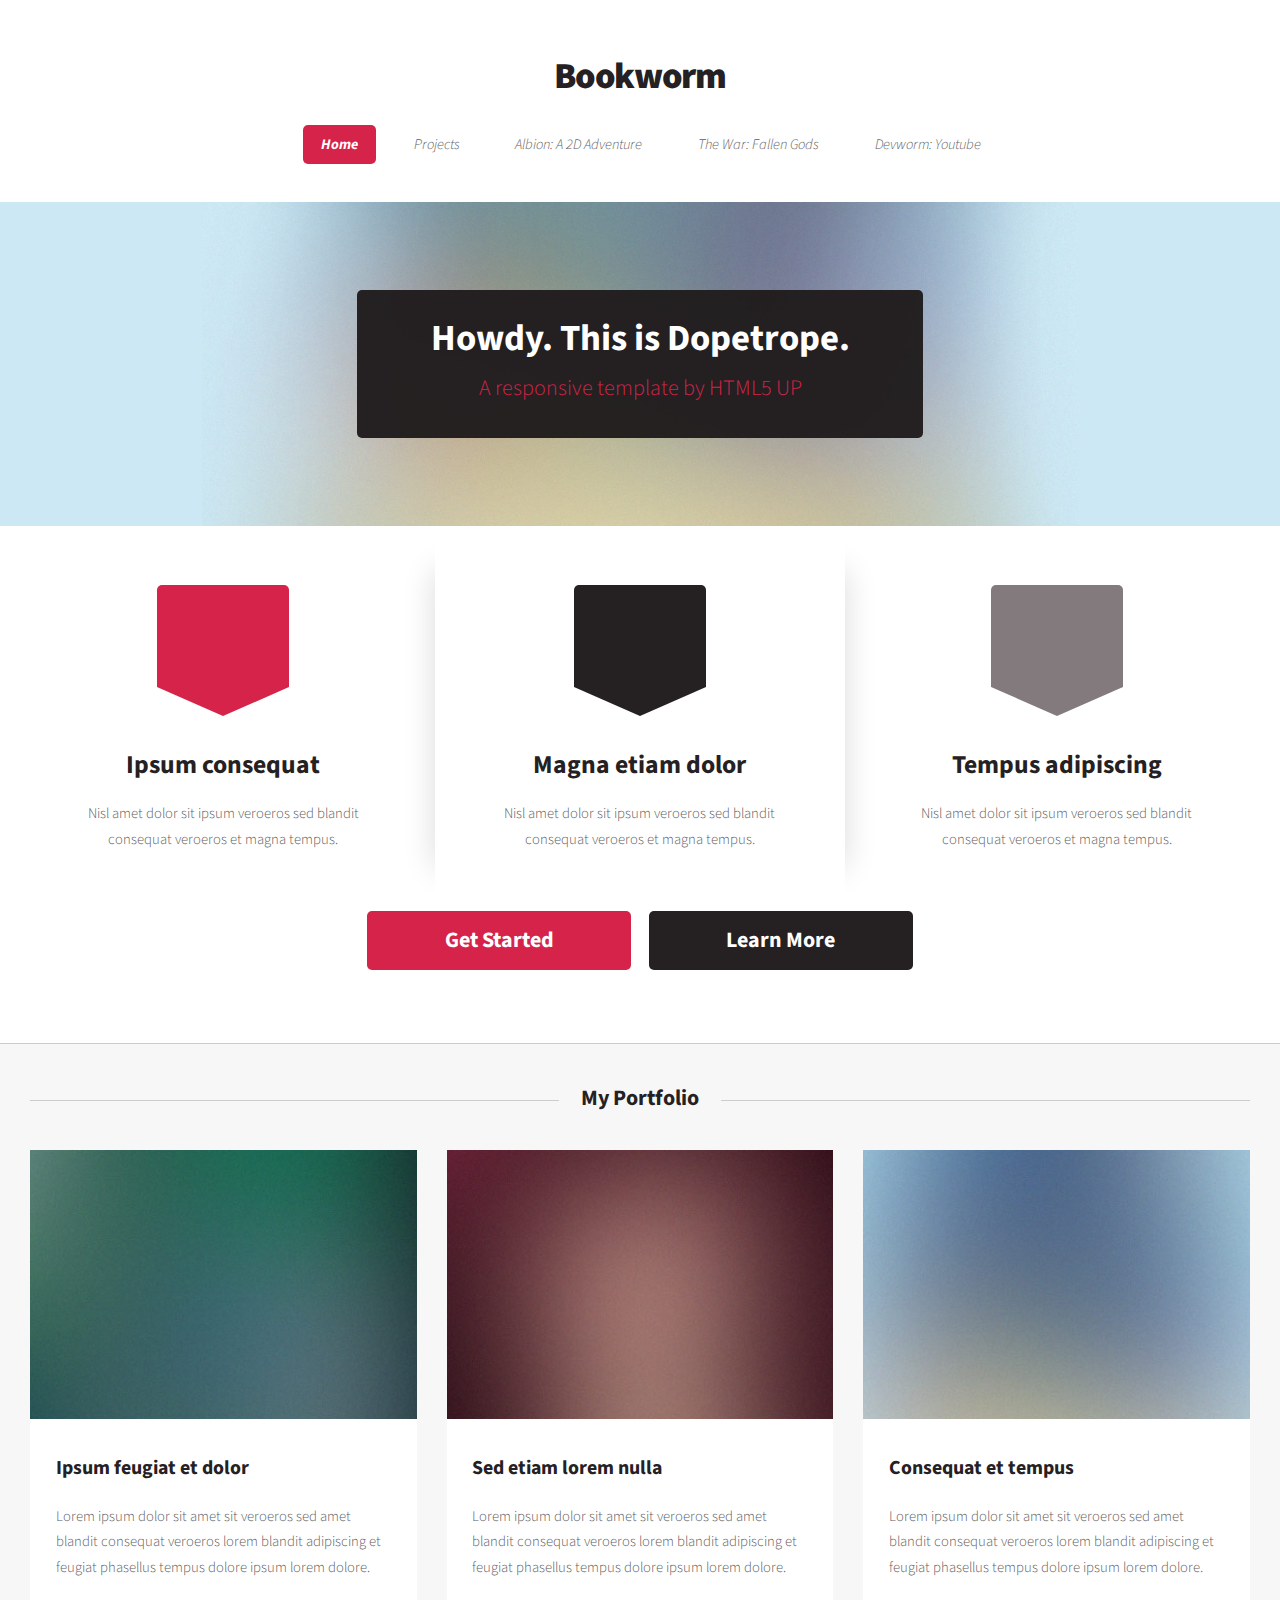
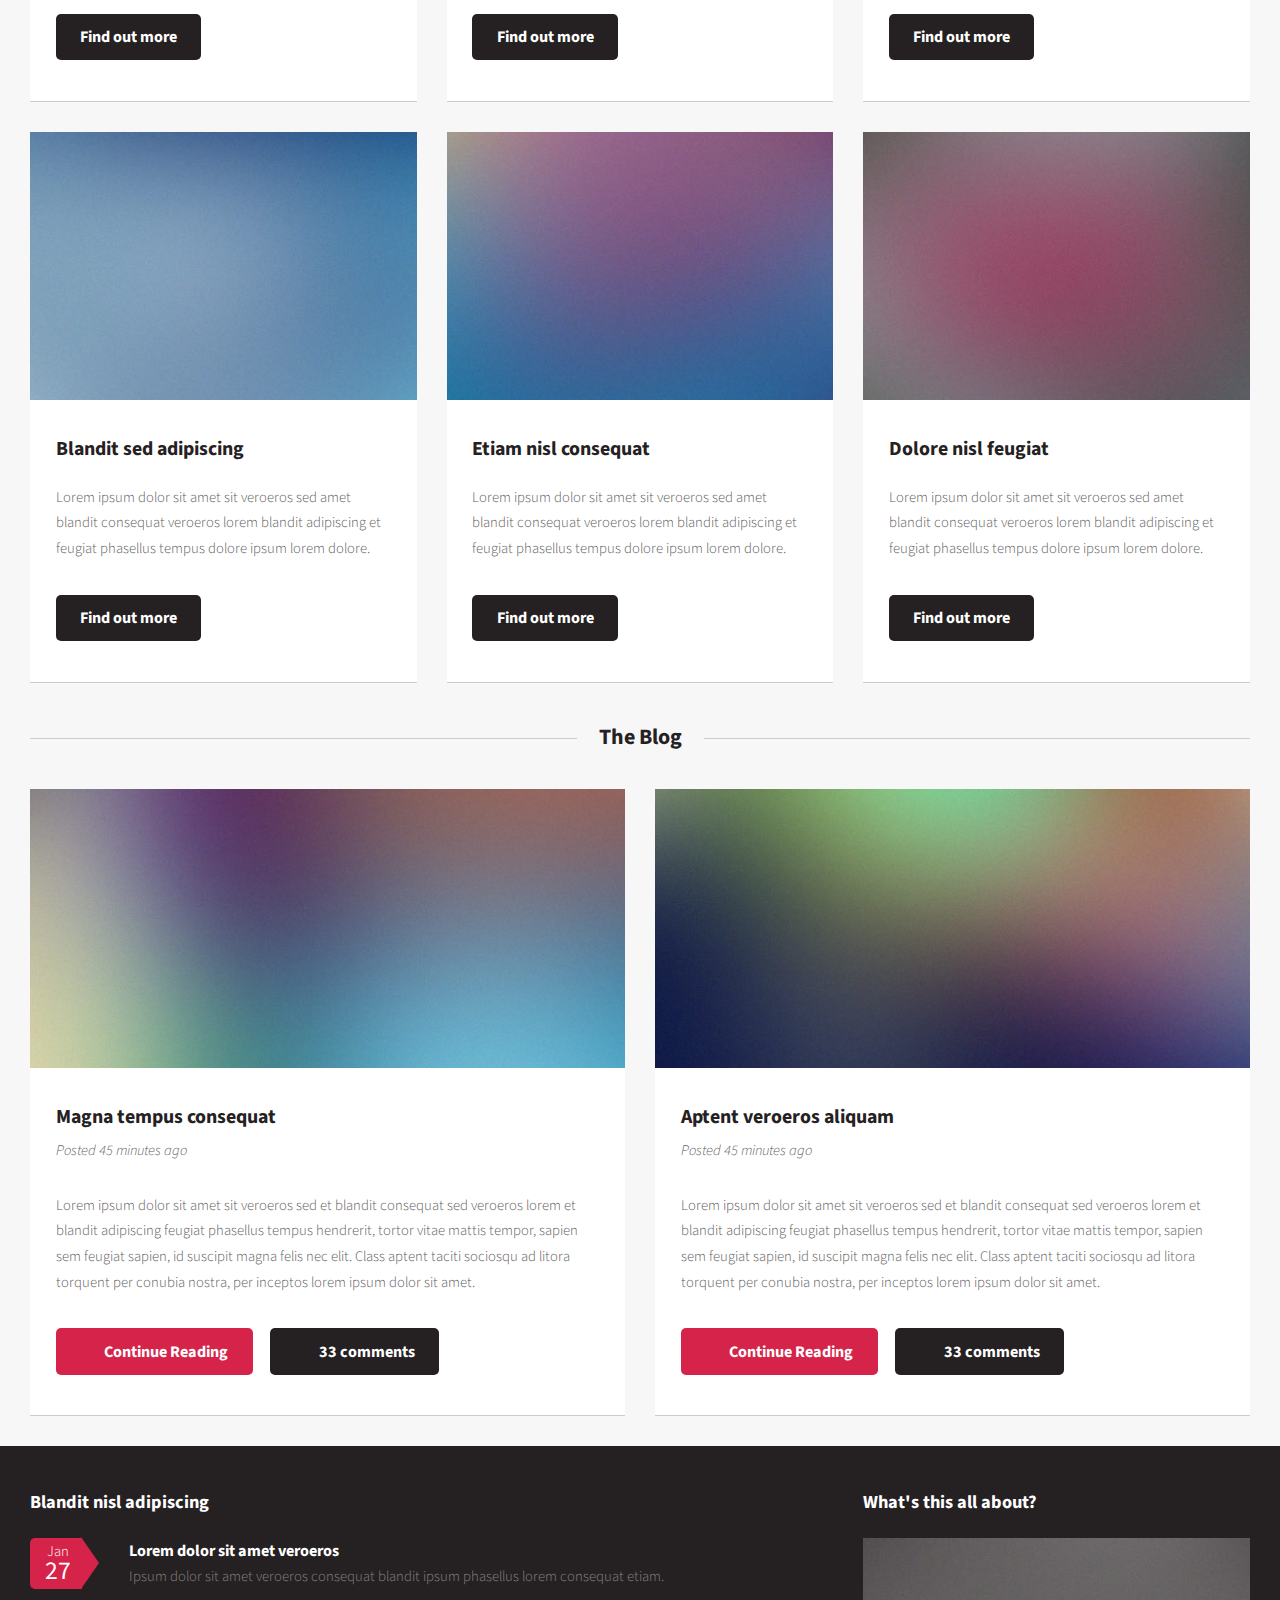
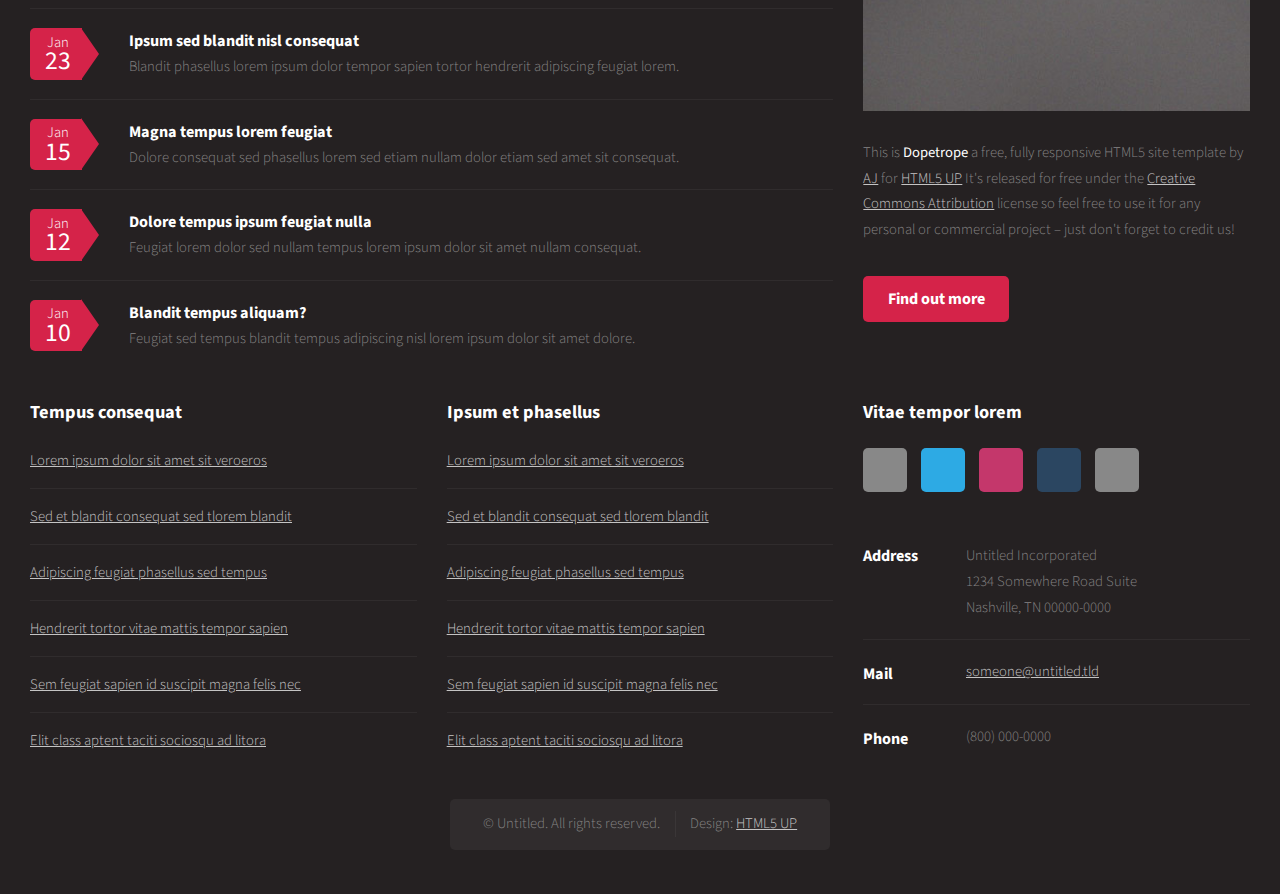
==== index.html @ af32f967 "Update index.html" ====
<!DOCTYPE HTML>
<!--
	Dopetrope by HTML5 UP
	html5up.net | @ajlkn
	Free for personal and commercial use under the CCA 3.0 license (html5up.net/license)
-->
<html>
	<head>
		<title>Devworm</title>
		<meta charset="utf-8" />
		<meta name="viewport" content="width=device-width, initial-scale=1, user-scalable=no" />
		<link rel="stylesheet" href="assets/css/main.css" />
		<link rel="icon" type="image/x-icon" href="/images/devworm_pfp.ico">
		<meta property="og:title" content="Devworm - Avid Reader and Freelance Developer"/>
		<meta property="og:type" content="website"/>
		<meta property="og:url" content="https://www.devworm.tk"/>
		<meta property="og:image" content="http://www.simpleimageresizer.com/_uploads/photos/fcfe0fd4/devworm_bg_2_1000x627.jpg" height="627" width="1000"/>
	</head>
	<body class="homepage is-preload">
		<div id="page-wrapper">

			<!-- Header -->
				<section id="header">

					<!-- Logo -->
						<h1><a href="index.html">Bookworm</a></h1>

					<!-- Nav -->
						<nav id="nav">
							<ul>
								<li class="current"><a href="index.html">Home</a></li>
								<li>
									<a href="#">Projects</a>
									<ul>
										<li><a href="#">Lorem ipsum dolor</a></li>
										<li><a href="#">Magna phasellus</a></li>
										<li><a href="#">Etiam dolore nisl</a></li>
										<li>
											<a href="#">Phasellus consequat</a>
											<ul>
												<li><a href="#">Save the Birds (StB)</a></li>
												<li><a href="#">Moderation</a></li>
												<li><a href="#">Discord Bots</a></li>
												<li><a href="#">Blog</a></li>
											</ul>
										</li>
										<li><a href="#">Veroeros feugiat</a></li>
									</ul>
								</li>
								<li><a href="left-sidebar.html">Albion: A 2D Adventure</a></li>
								<li><a href="right-sidebar.html">The War: Fallen Gods</a></li>
								<li><a href="no-sidebar.html">Devworm: Youtube</a></li>
							</ul>
						</nav>

					<!-- Banner -->
						<section id="banner">
							<header>
								<h2>Howdy. This is Dopetrope.</h2>
								<p>A responsive template by HTML5 UP</p>
							</header>
						</section>

					<!-- Intro -->
						<section id="intro" class="container">
							<div class="row">
								<div class="col-4 col-12-medium">
									<section class="first">
										<i class="icon solid featured fa-cog"></i>
										<header>
											<h2>Ipsum consequat</h2>
										</header>
										<p>Nisl amet dolor sit ipsum veroeros sed blandit consequat veroeros et magna tempus.</p>
									</section>
								</div>
								<div class="col-4 col-12-medium">
									<section class="middle">
										<i class="icon solid featured alt fa-bolt"></i>
										<header>
											<h2>Magna etiam dolor</h2>
										</header>
										<p>Nisl amet dolor sit ipsum veroeros sed blandit consequat veroeros et magna tempus.</p>
									</section>
								</div>
								<div class="col-4 col-12-medium">
									<section class="last">
										<i class="icon solid featured alt2 fa-star"></i>
										<header>
											<h2>Tempus adipiscing</h2>
										</header>
										<p>Nisl amet dolor sit ipsum veroeros sed blandit consequat veroeros et magna tempus.</p>
									</section>
								</div>
							</div>
							<footer>
								<ul class="actions">
									<li><a href="#" class="button large">Get Started</a></li>
									<li><a href="#" class="button alt large">Learn More</a></li>
								</ul>
							</footer>
						</section>

				</section>

			<!-- Main -->
				<section id="main">
					<div class="container">
						<div class="row">
							<div class="col-12">

								<!-- Portfolio -->
									<section>
										<header class="major">
											<h2>My Portfolio</h2>
										</header>
										<div class="row">
											<div class="col-4 col-6-medium col-12-small">
												<section class="box">
													<a href="#" class="image featured"><img src="images/pic02.jpg" alt="" /></a>
													<header>
														<h3>Ipsum feugiat et dolor</h3>
													</header>
													<p>Lorem ipsum dolor sit amet sit veroeros sed amet blandit consequat veroeros lorem blandit adipiscing et feugiat phasellus tempus dolore ipsum lorem dolore.</p>
													<footer>
														<ul class="actions">
															<li><a href="#" class="button alt">Find out more</a></li>
														</ul>
													</footer>
												</section>
											</div>
											<div class="col-4 col-6-medium col-12-small">
												<section class="box">
													<a href="#" class="image featured"><img src="images/pic03.jpg" alt="" /></a>
													<header>
														<h3>Sed etiam lorem nulla</h3>
													</header>
													<p>Lorem ipsum dolor sit amet sit veroeros sed amet blandit consequat veroeros lorem blandit adipiscing et feugiat phasellus tempus dolore ipsum lorem dolore.</p>
													<footer>
														<ul class="actions">
															<li><a href="#" class="button alt">Find out more</a></li>
														</ul>
													</footer>
												</section>
											</div>
											<div class="col-4 col-6-medium col-12-small">
												<section class="box">
													<a href="#" class="image featured"><img src="images/pic04.jpg" alt="" /></a>
													<header>
														<h3>Consequat et tempus</h3>
													</header>
													<p>Lorem ipsum dolor sit amet sit veroeros sed amet blandit consequat veroeros lorem blandit adipiscing et feugiat phasellus tempus dolore ipsum lorem dolore.</p>
													<footer>
														<ul class="actions">
															<li><a href="#" class="button alt">Find out more</a></li>
														</ul>
													</footer>
												</section>
											</div>
											<div class="col-4 col-6-medium col-12-small">
												<section class="box">
													<a href="#" class="image featured"><img src="images/pic05.jpg" alt="" /></a>
													<header>
														<h3>Blandit sed adipiscing</h3>
													</header>
													<p>Lorem ipsum dolor sit amet sit veroeros sed amet blandit consequat veroeros lorem blandit adipiscing et feugiat phasellus tempus dolore ipsum lorem dolore.</p>
													<footer>
														<ul class="actions">
															<li><a href="#" class="button alt">Find out more</a></li>
														</ul>
													</footer>
												</section>
											</div>
											<div class="col-4 col-6-medium col-12-small">
												<section class="box">
													<a href="#" class="image featured"><img src="images/pic06.jpg" alt="" /></a>
													<header>
														<h3>Etiam nisl consequat</h3>
													</header>
													<p>Lorem ipsum dolor sit amet sit veroeros sed amet blandit consequat veroeros lorem blandit adipiscing et feugiat phasellus tempus dolore ipsum lorem dolore.</p>
													<footer>
														<ul class="actions">
															<li><a href="#" class="button alt">Find out more</a></li>
														</ul>
													</footer>
												</section>
											</div>
											<div class="col-4 col-6-medium col-12-small">
												<section class="box">
													<a href="#" class="image featured"><img src="images/pic07.jpg" alt="" /></a>
													<header>
														<h3>Dolore nisl feugiat</h3>
													</header>
													<p>Lorem ipsum dolor sit amet sit veroeros sed amet blandit consequat veroeros lorem blandit adipiscing et feugiat phasellus tempus dolore ipsum lorem dolore.</p>
													<footer>
														<ul class="actions">
															<li><a href="#" class="button alt">Find out more</a></li>
														</ul>
													</footer>
												</section>
											</div>
										</div>
									</section>

							</div>
							<div class="col-12">

								<!-- Blog -->
									<section>
										<header class="major">
											<h2>The Blog</h2>
										</header>
										<div class="row">
											<div class="col-6 col-12-small">
												<section class="box">
													<a href="#" class="image featured"><img src="images/pic08.jpg" alt="" /></a>
													<header>
														<h3>Magna tempus consequat</h3>
														<p>Posted 45 minutes ago</p>
													</header>
													<p>Lorem ipsum dolor sit amet sit veroeros sed et blandit consequat sed veroeros lorem et blandit adipiscing feugiat phasellus tempus hendrerit, tortor vitae mattis tempor, sapien sem feugiat sapien, id suscipit magna felis nec elit. Class aptent taciti sociosqu ad litora torquent per conubia nostra, per inceptos lorem ipsum dolor sit amet.</p>
													<footer>
														<ul class="actions">
															<li><a href="#" class="button icon solid fa-file-alt">Continue Reading</a></li>
															<li><a href="#" class="button alt icon solid fa-comment">33 comments</a></li>
														</ul>
													</footer>
												</section>
											</div>
											<div class="col-6 col-12-small">
												<section class="box">
													<a href="#" class="image featured"><img src="images/pic09.jpg" alt="" /></a>
													<header>
														<h3>Aptent veroeros aliquam</h3>
														<p>Posted 45 minutes ago</p>
													</header>
													<p>Lorem ipsum dolor sit amet sit veroeros sed et blandit consequat sed veroeros lorem et blandit adipiscing feugiat phasellus tempus hendrerit, tortor vitae mattis tempor, sapien sem feugiat sapien, id suscipit magna felis nec elit. Class aptent taciti sociosqu ad litora torquent per conubia nostra, per inceptos lorem ipsum dolor sit amet.</p>
													<footer>
														<ul class="actions">
															<li><a href="#" class="button icon solid fa-file-alt">Continue Reading</a></li>
															<li><a href="#" class="button alt icon solid fa-comment">33 comments</a></li>
														</ul>
													</footer>
												</section>
											</div>
										</div>
									</section>

							</div>
						</div>
					</div>
				</section>

			<!-- Footer -->
				<section id="footer">
					<div class="container">
						<div class="row">
							<div class="col-8 col-12-medium">
								<section>
									<header>
										<h2>Blandit nisl adipiscing</h2>
									</header>
									<ul class="dates">
										<li>
											<span class="date">Jan <strong>27</strong></span>
											<h3><a href="#">Lorem dolor sit amet veroeros</a></h3>
											<p>Ipsum dolor sit amet veroeros consequat blandit ipsum phasellus lorem consequat etiam.</p>
										</li>
										<li>
											<span class="date">Jan <strong>23</strong></span>
											<h3><a href="#">Ipsum sed blandit nisl consequat</a></h3>
											<p>Blandit phasellus lorem ipsum dolor tempor sapien tortor hendrerit adipiscing feugiat lorem.</p>
										</li>
										<li>
											<span class="date">Jan <strong>15</strong></span>
											<h3><a href="#">Magna tempus lorem feugiat</a></h3>
											<p>Dolore consequat sed phasellus lorem sed etiam nullam dolor etiam sed amet sit consequat.</p>
										</li>
										<li>
											<span class="date">Jan <strong>12</strong></span>
											<h3><a href="#">Dolore tempus ipsum feugiat nulla</a></h3>
											<p>Feugiat lorem dolor sed nullam tempus lorem ipsum dolor sit amet nullam consequat.</p>
										</li>
										<li>
											<span class="date">Jan <strong>10</strong></span>
											<h3><a href="#">Blandit tempus aliquam?</a></h3>
											<p>Feugiat sed tempus blandit tempus adipiscing nisl lorem ipsum dolor sit amet dolore.</p>
										</li>
									</ul>
								</section>
							</div>
							<div class="col-4 col-12-medium">
								<section>
									<header>
										<h2>What's this all about?</h2>
									</header>
									<a href="#" class="image featured"><img src="images/pic10.jpg" alt="" /></a>
									<p>
										This is <strong>Dopetrope</strong> a free, fully responsive HTML5 site template by
										<a href="http://twitter.com/ajlkn">AJ</a> for <a href="http://html5up.net/">HTML5 UP</a> It's released for free under
										the <a href="http://html5up.net/license/">Creative Commons Attribution</a> license so feel free to use it for any personal or commercial project &ndash; just don't forget to credit us!
									</p>
									<footer>
										<ul class="actions">
											<li><a href="#" class="button">Find out more</a></li>
										</ul>
									</footer>
								</section>
							</div>
							<div class="col-4 col-6-medium col-12-small">
								<section>
									<header>
										<h2>Tempus consequat</h2>
									</header>
									<ul class="divided">
										<li><a href="#">Lorem ipsum dolor sit amet sit veroeros</a></li>
										<li><a href="#">Sed et blandit consequat sed tlorem blandit</a></li>
										<li><a href="#">Adipiscing feugiat phasellus sed tempus</a></li>
										<li><a href="#">Hendrerit tortor vitae mattis tempor sapien</a></li>
										<li><a href="#">Sem feugiat sapien id suscipit magna felis nec</a></li>
										<li><a href="#">Elit class aptent taciti sociosqu ad litora</a></li>
									</ul>
								</section>
							</div>
							<div class="col-4 col-6-medium col-12-small">
								<section>
									<header>
										<h2>Ipsum et phasellus</h2>
									</header>
									<ul class="divided">
										<li><a href="#">Lorem ipsum dolor sit amet sit veroeros</a></li>
										<li><a href="#">Sed et blandit consequat sed tlorem blandit</a></li>
										<li><a href="#">Adipiscing feugiat phasellus sed tempus</a></li>
										<li><a href="#">Hendrerit tortor vitae mattis tempor sapien</a></li>
										<li><a href="#">Sem feugiat sapien id suscipit magna felis nec</a></li>
										<li><a href="#">Elit class aptent taciti sociosqu ad litora</a></li>
									</ul>
								</section>
							</div>
							<div class="col-4 col-12-medium">
								<section>
									<header>
										<h2>Vitae tempor lorem</h2>
									</header>
									<ul class="social">
										<li><a class="icon brands fa-facebook-f" href="#"><span class="label">Facebook</span></a></li>
										<li><a class="icon brands fa-twitter" href="#"><span class="label">Twitter</span></a></li>
										<li><a class="icon brands fa-dribbble" href="#"><span class="label">Dribbble</span></a></li>
										<li><a class="icon brands fa-tumblr" href="#"><span class="label">Tumblr</span></a></li>
										<li><a class="icon brands fa-linkedin-in" href="#"><span class="label">LinkedIn</span></a></li>
									</ul>
									<ul class="contact">
										<li>
											<h3>Address</h3>
											<p>
												Untitled Incorporated<br />
												1234 Somewhere Road Suite<br />
												Nashville, TN 00000-0000
											</p>
										</li>
										<li>
											<h3>Mail</h3>
											<p><a href="#">someone@untitled.tld</a></p>
										</li>
										<li>
											<h3>Phone</h3>
											<p>(800) 000-0000</p>
										</li>
									</ul>
								</section>
							</div>
							<div class="col-12">

								<!-- Copyright -->
									<div id="copyright">
										<ul class="links">
											<li>&copy; Untitled. All rights reserved.</li><li>Design: <a href="http://html5up.net">HTML5 UP</a></li>
										</ul>
									</div>

							</div>
						</div>
					</div>
				</section>

		</div>

		<!-- Scripts -->
			<script src="assets/js/jquery.min.js"></script>
			<script src="assets/js/jquery.dropotron.min.js"></script>
			<script src="assets/js/browser.min.js"></script>
			<script src="assets/js/breakpoints.min.js"></script>
			<script src="assets/js/util.js"></script>
			<script src="assets/js/main.js"></script>

	</body>
</html>
---- assets/css/main.css ----
@import url("fontawesome-all.min.css");
@import url("https://fonts.googleapis.com/css?family=Source+Sans+Pro:300,400,700,900,300italic");

/*
	Dopetrope by HTML5 UP
	html5up.net | @ajlkn
	Free for personal and commercial use under the CCA 3.0 license (html5up.net/license)
*/

html, body, div, span, applet, object,
iframe, h1, h2, h3, h4, h5, h6, p, blockquote,
pre, a, abbr, acronym, address, big, cite,
code, del, dfn, em, img, ins, kbd, q, s, samp,
small, strike, strong, sub, sup, tt, var, b,
u, i, center, dl, dt, dd, ol, ul, li, fieldset,
form, label, legend, table, caption, tbody,
tfoot, thead, tr, th, td, article, aside,
canvas, details, embed, figure, figcaption,
footer, header, hgroup, menu, nav, output, ruby,
section, summary, time, mark, audio, video {
	margin: 0;
	padding: 0;
	border: 0;
	font-size: 100%;
	font: inherit;
	vertical-align: baseline;}

article, aside, details, figcaption, figure,
footer, header, hgroup, menu, nav, section {
	display: block;}

body {
	line-height: 1;
}

ol, ul {
	list-style: none;
}

blockquote, q {
	quotes: none;
}

	blockquote:before, blockquote:after, q:before, q:after {
		content: '';
		content: none;
	}

table {
	border-collapse: collapse;
	border-spacing: 0;
}

body {
	-webkit-text-size-adjust: none;
}

mark {
	background-color: transparent;
	color: inherit;
}

input::-moz-focus-inner {
	border: 0;
	padding: 0;
}

input, select, textarea {
	-moz-appearance: none;
	-webkit-appearance: none;
	-ms-appearance: none;
	appearance: none;
}

/* Basic */

	html {
		box-sizing: border-box;
	}

	*, *:before, *:after {
		box-sizing: inherit;
	}

	body {
		background: #252122;
		background-image: url("images/bg02.png");
	}

		body.is-preload *, body.is-preload *:before, body.is-preload *:after {
			-moz-animation: none !important;
			-webkit-animation: none !important;
			-ms-animation: none !important;
			animation: none !important;
			-moz-transition: none !important;
			-webkit-transition: none !important;
			-ms-transition: none !important;
			transition: none !important;
		}

	body, input, textarea, select {
		font-family: 'Source Sans Pro';
		font-weight: 300;
		color: #5d5d5d;
		font-size: 14pt;
		line-height: 1.75em;
	}

	strong, b {
		color: #252122;
		font-weight: 400;
	}

	i, em {
		font-style: italic;
	}

	sub {
		position: relative;
		top: 0.5em;
		font-size: 0.8em;
	}

	sup {
		position: relative;
		top: -0.5em;
		font-size: 0.8em;
	}

	blockquote {
		border-left: solid 0.75em #dddddd;
		padding: 1em 0 1em 1.5em;
		font-style: italic;
	}

	h1, h2, h3, h4, h5, h6 {
		color: #252122;
		font-weight: 700;
	}

	h1 a, h2 a, h3 a, h4 a, h5 a, h6 a {
		color: inherit;
		text-decoration: none;
	}

	h2 {
		font-size: 1.5em;
	}

	h3 {
		font-size: 1.35em;
	}

	a {
		color: #d52349;
		text-decoration: underline;
	}

		a:hover {
			text-decoration: none;
		}

	br.clear {
		clear: both;
	}

	hr {
		border: 0;
		border-top: solid 1px #dddddd;
		height: 1px;
		margin: 2em 0 2em 0;
	}

	p, ul, ol, dl, table {
		margin-bottom: 2em;
	}

/* Container */

	.container {
		margin: 0 auto;
		max-width: 100%;
		width: 70em;
	}

		@media screen and (max-width: 1680px) {

			.container {
				width: 70em;
			}

		}

		@media screen and (max-width: 1280px) {

			.container {
				width: calc(100% - 60px);
			}

		}

		@media screen and (max-width: 980px) {

			.container {
				width: calc(100% - 80px);
			}

		}

		@media screen and (max-width: 736px) {

			.container {
				width: calc(100% - 40px);
			}

		}

/* Row */

	.row {
		display: flex;
		flex-wrap: wrap;
		box-sizing: border-box;
		align-items: stretch;
	}

		.row > * {
			box-sizing: border-box;
		}

		.row.gtr-uniform > * > :last-child {
			margin-bottom: 0;
		}

		.row.aln-left {
			justify-content: flex-start;
		}

		.row.aln-center {
			justify-content: center;
		}

		.row.aln-right {
			justify-content: flex-end;
		}

		.row.aln-top {
			align-items: flex-start;
		}

		.row.aln-middle {
			align-items: center;
		}

		.row.aln-bottom {
			align-items: flex-end;
		}

		.row > .imp {
			order: -1;
		}

		.row > .col-1 {
			width: 8.33333%;
		}

		.row > .off-1 {
			margin-left: 8.33333%;
		}

		.row > .col-2 {
			width: 16.66667%;
		}

		.row > .off-2 {
			margin-left: 16.66667%;
		}

		.row > .col-3 {
			width: 25%;
		}

		.row > .off-3 {
			margin-left: 25%;
		}

		.row > .col-4 {
			width: 33.33333%;
		}

		.row > .off-4 {
			margin-left: 33.33333%;
		}

		.row > .col-5 {
			width: 41.66667%;
		}

		.row > .off-5 {
			margin-left: 41.66667%;
		}

		.row > .col-6 {
			width: 50%;
		}

		.row > .off-6 {
			margin-left: 50%;
		}

		.row > .col-7 {
			width: 58.33333%;
		}

		.row > .off-7 {
			margin-left: 58.33333%;
		}

		.row > .col-8 {
			width: 66.66667%;
		}

		.row > .off-8 {
			margin-left: 66.66667%;
		}

		.row > .col-9 {
			width: 75%;
		}

		.row > .off-9 {
			margin-left: 75%;
		}

		.row > .col-10 {
			width: 83.33333%;
		}

		.row > .off-10 {
			margin-left: 83.33333%;
		}

		.row > .col-11 {
			width: 91.66667%;
		}

		.row > .off-11 {
			margin-left: 91.66667%;
		}

		.row > .col-12 {
			width: 100%;
		}

		.row > .off-12 {
			margin-left: 100%;
		}

		.row.gtr-0 {
			margin-top: 0px;
			margin-left: 0px;
		}

			.row.gtr-0 > * {
				padding: 0px 0 0 0px;
			}

			.row.gtr-0.gtr-uniform {
				margin-top: 0px;
			}

				.row.gtr-0.gtr-uniform > * {
					padding-top: 0px;
				}

		.row.gtr-25 {
			margin-top: -12.5px;
			margin-left: -12.5px;
		}

			.row.gtr-25 > * {
				padding: 12.5px 0 0 12.5px;
			}

			.row.gtr-25.gtr-uniform {
				margin-top: -12.5px;
			}

				.row.gtr-25.gtr-uniform > * {
					padding-top: 12.5px;
				}

		.row.gtr-50 {
			margin-top: -25px;
			margin-left: -25px;
		}

			.row.gtr-50 > * {
				padding: 25px 0 0 25px;
			}

			.row.gtr-50.gtr-uniform {
				margin-top: -25px;
			}

				.row.gtr-50.gtr-uniform > * {
					padding-top: 25px;
				}

		.row {
			margin-top: -50px;
			margin-left: -50px;
		}

			.row > * {
				padding: 50px 0 0 50px;
			}

			.row.gtr-uniform {
				margin-top: -50px;
			}

				.row.gtr-uniform > * {
					padding-top: 50px;
				}

		.row.gtr-150 {
			margin-top: -75px;
			margin-left: -75px;
		}

			.row.gtr-150 > * {
				padding: 75px 0 0 75px;
			}

			.row.gtr-150.gtr-uniform {
				margin-top: -75px;
			}

				.row.gtr-150.gtr-uniform > * {
					padding-top: 75px;
				}

		.row.gtr-200 {
			margin-top: -100px;
			margin-left: -100px;
		}

			.row.gtr-200 > * {
				padding: 100px 0 0 100px;
			}

			.row.gtr-200.gtr-uniform {
				margin-top: -100px;
			}

				.row.gtr-200.gtr-uniform > * {
					padding-top: 100px;
				}

		@media screen and (max-width: 1680px) {

			.row {
				display: flex;
				flex-wrap: wrap;
				box-sizing: border-box;
				align-items: stretch;
			}

				.row > * {
					box-sizing: border-box;
				}

				.row.gtr-uniform > * > :last-child {
					margin-bottom: 0;
				}

				.row.aln-left {
					justify-content: flex-start;
				}

				.row.aln-center {
					justify-content: center;
				}

				.row.aln-right {
					justify-content: flex-end;
				}

				.row.aln-top {
					align-items: flex-start;
				}

				.row.aln-middle {
					align-items: center;
				}

				.row.aln-bottom {
					align-items: flex-end;
				}

				.row > .imp-xlarge {
					order: -1;
				}

				.row > .col-1-xlarge {
					width: 8.33333%;
				}

				.row > .off-1-xlarge {
					margin-left: 8.33333%;
				}

				.row > .col-2-xlarge {
					width: 16.66667%;
				}

				.row > .off-2-xlarge {
					margin-left: 16.66667%;
				}

				.row > .col-3-xlarge {
					width: 25%;
				}

				.row > .off-3-xlarge {
					margin-left: 25%;
				}

				.row > .col-4-xlarge {
					width: 33.33333%;
				}

				.row > .off-4-xlarge {
					margin-left: 33.33333%;
				}

				.row > .col-5-xlarge {
					width: 41.66667%;
				}

				.row > .off-5-xlarge {
					margin-left: 41.66667%;
				}

				.row > .col-6-xlarge {
					width: 50%;
				}

				.row > .off-6-xlarge {
					margin-left: 50%;
				}

				.row > .col-7-xlarge {
					width: 58.33333%;
				}

				.row > .off-7-xlarge {
					margin-left: 58.33333%;
				}

				.row > .col-8-xlarge {
					width: 66.66667%;
				}

				.row > .off-8-xlarge {
					margin-left: 66.66667%;
				}

				.row > .col-9-xlarge {
					width: 75%;
				}

				.row > .off-9-xlarge {
					margin-left: 75%;
				}

				.row > .col-10-xlarge {
					width: 83.33333%;
				}

				.row > .off-10-xlarge {
					margin-left: 83.33333%;
				}

				.row > .col-11-xlarge {
					width: 91.66667%;
				}

				.row > .off-11-xlarge {
					margin-left: 91.66667%;
				}

				.row > .col-12-xlarge {
					width: 100%;
				}

				.row > .off-12-xlarge {
					margin-left: 100%;
				}

				.row.gtr-0 {
					margin-top: 0px;
					margin-left: 0px;
				}

					.row.gtr-0 > * {
						padding: 0px 0 0 0px;
					}

					.row.gtr-0.gtr-uniform {
						margin-top: 0px;
					}

						.row.gtr-0.gtr-uniform > * {
							padding-top: 0px;
						}

				.row.gtr-25 {
					margin-top: -12.5px;
					margin-left: -12.5px;
				}

					.row.gtr-25 > * {
						padding: 12.5px 0 0 12.5px;
					}

					.row.gtr-25.gtr-uniform {
						margin-top: -12.5px;
					}

						.row.gtr-25.gtr-uniform > * {
							padding-top: 12.5px;
						}

				.row.gtr-50 {
					margin-top: -25px;
					margin-left: -25px;
				}

					.row.gtr-50 > * {
						padding: 25px 0 0 25px;
					}

					.row.gtr-50.gtr-uniform {
						margin-top: -25px;
					}

						.row.gtr-50.gtr-uniform > * {
							padding-top: 25px;
						}

				.row {
					margin-top: -50px;
					margin-left: -50px;
				}

					.row > * {
						padding: 50px 0 0 50px;
					}

					.row.gtr-uniform {
						margin-top: -50px;
					}

						.row.gtr-uniform > * {
							padding-top: 50px;
						}

				.row.gtr-150 {
					margin-top: -75px;
					margin-left: -75px;
				}

					.row.gtr-150 > * {
						padding: 75px 0 0 75px;
					}

					.row.gtr-150.gtr-uniform {
						margin-top: -75px;
					}

						.row.gtr-150.gtr-uniform > * {
							padding-top: 75px;
						}

				.row.gtr-200 {
					margin-top: -100px;
					margin-left: -100px;
				}

					.row.gtr-200 > * {
						padding: 100px 0 0 100px;
					}

					.row.gtr-200.gtr-uniform {
						margin-top: -100px;
					}

						.row.gtr-200.gtr-uniform > * {
							padding-top: 100px;
						}

		}

		@media screen and (max-width: 1280px) {

			.row {
				display: flex;
				flex-wrap: wrap;
				box-sizing: border-box;
				align-items: stretch;
			}

				.row > * {
					box-sizing: border-box;
				}

				.row.gtr-uniform > * > :last-child {
					margin-bottom: 0;
				}

				.row.aln-left {
					justify-content: flex-start;
				}

				.row.aln-center {
					justify-content: center;
				}

				.row.aln-right {
					justify-content: flex-end;
				}

				.row.aln-top {
					align-items: flex-start;
				}

				.row.aln-middle {
					align-items: center;
				}

				.row.aln-bottom {
					align-items: flex-end;
				}

				.row > .imp-large {
					order: -1;
				}

				.row > .col-1-large {
					width: 8.33333%;
				}

				.row > .off-1-large {
					margin-left: 8.33333%;
				}

				.row > .col-2-large {
					width: 16.66667%;
				}

				.row > .off-2-large {
					margin-left: 16.66667%;
				}

				.row > .col-3-large {
					width: 25%;
				}

				.row > .off-3-large {
					margin-left: 25%;
				}

				.row > .col-4-large {
					width: 33.33333%;
				}

				.row > .off-4-large {
					margin-left: 33.33333%;
				}

				.row > .col-5-large {
					width: 41.66667%;
				}

				.row > .off-5-large {
					margin-left: 41.66667%;
				}

				.row > .col-6-large {
					width: 50%;
				}

				.row > .off-6-large {
					margin-left: 50%;
				}

				.row > .col-7-large {
					width: 58.33333%;
				}

				.row > .off-7-large {
					margin-left: 58.33333%;
				}

				.row > .col-8-large {
					width: 66.66667%;
				}

				.row > .off-8-large {
					margin-left: 66.66667%;
				}

				.row > .col-9-large {
					width: 75%;
				}

				.row > .off-9-large {
					margin-left: 75%;
				}

				.row > .col-10-large {
					width: 83.33333%;
				}

				.row > .off-10-large {
					margin-left: 83.33333%;
				}

				.row > .col-11-large {
					width: 91.66667%;
				}

				.row > .off-11-large {
					margin-left: 91.66667%;
				}

				.row > .col-12-large {
					width: 100%;
				}

				.row > .off-12-large {
					margin-left: 100%;
				}

				.row.gtr-0 {
					margin-top: 0px;
					margin-left: 0px;
				}

					.row.gtr-0 > * {
						padding: 0px 0 0 0px;
					}

					.row.gtr-0.gtr-uniform {
						margin-top: 0px;
					}

						.row.gtr-0.gtr-uniform > * {
							padding-top: 0px;
						}

				.row.gtr-25 {
					margin-top: -7.5px;
					margin-left: -7.5px;
				}

					.row.gtr-25 > * {
						padding: 7.5px 0 0 7.5px;
					}

					.row.gtr-25.gtr-uniform {
						margin-top: -7.5px;
					}

						.row.gtr-25.gtr-uniform > * {
							padding-top: 7.5px;
						}

				.row.gtr-50 {
					margin-top: -15px;
					margin-left: -15px;
				}

					.row.gtr-50 > * {
						padding: 15px 0 0 15px;
					}

					.row.gtr-50.gtr-uniform {
						margin-top: -15px;
					}

						.row.gtr-50.gtr-uniform > * {
							padding-top: 15px;
						}

				.row {
					margin-top: -30px;
					margin-left: -30px;
				}

					.row > * {
						padding: 30px 0 0 30px;
					}

					.row.gtr-uniform {
						margin-top: -30px;
					}

						.row.gtr-uniform > * {
							padding-top: 30px;
						}

				.row.gtr-150 {
					margin-top: -45px;
					margin-left: -45px;
				}

					.row.gtr-150 > * {
						padding: 45px 0 0 45px;
					}

					.row.gtr-150.gtr-uniform {
						margin-top: -45px;
					}

						.row.gtr-150.gtr-uniform > * {
							padding-top: 45px;
						}

				.row.gtr-200 {
					margin-top: -60px;
					margin-left: -60px;
				}

					.row.gtr-200 > * {
						padding: 60px 0 0 60px;
					}

					.row.gtr-200.gtr-uniform {
						margin-top: -60px;
					}

						.row.gtr-200.gtr-uniform > * {
							padding-top: 60px;
						}

		}

		@media screen and (max-width: 980px) {

			.row {
				display: flex;
				flex-wrap: wrap;
				box-sizing: border-box;
				align-items: stretch;
			}

				.row > * {
					box-sizing: border-box;
				}

				.row.gtr-uniform > * > :last-child {
					margin-bottom: 0;
				}

				.row.aln-left {
					justify-content: flex-start;
				}

				.row.aln-center {
					justify-content: center;
				}

				.row.aln-right {
					justify-content: flex-end;
				}

				.row.aln-top {
					align-items: flex-start;
				}

				.row.aln-middle {
					align-items: center;
				}

				.row.aln-bottom {
					align-items: flex-end;
				}

				.row > .imp-medium {
					order: -1;
				}

				.row > .col-1-medium {
					width: 8.33333%;
				}

				.row > .off-1-medium {
					margin-left: 8.33333%;
				}

				.row > .col-2-medium {
					width: 16.66667%;
				}

				.row > .off-2-medium {
					margin-left: 16.66667%;
				}

				.row > .col-3-medium {
					width: 25%;
				}

				.row > .off-3-medium {
					margin-left: 25%;
				}

				.row > .col-4-medium {
					width: 33.33333%;
				}

				.row > .off-4-medium {
					margin-left: 33.33333%;
				}

				.row > .col-5-medium {
					width: 41.66667%;
				}

				.row > .off-5-medium {
					margin-left: 41.66667%;
				}

				.row > .col-6-medium {
					width: 50%;
				}

				.row > .off-6-medium {
					margin-left: 50%;
				}

				.row > .col-7-medium {
					width: 58.33333%;
				}

				.row > .off-7-medium {
					margin-left: 58.33333%;
				}

				.row > .col-8-medium {
					width: 66.66667%;
				}

				.row > .off-8-medium {
					margin-left: 66.66667%;
				}

				.row > .col-9-medium {
					width: 75%;
				}

				.row > .off-9-medium {
					margin-left: 75%;
				}

				.row > .col-10-medium {
					width: 83.33333%;
				}

				.row > .off-10-medium {
					margin-left: 83.33333%;
				}

				.row > .col-11-medium {
					width: 91.66667%;
				}

				.row > .off-11-medium {
					margin-left: 91.66667%;
				}

				.row > .col-12-medium {
					width: 100%;
				}

				.row > .off-12-medium {
					margin-left: 100%;
				}

				.row.gtr-0 {
					margin-top: 0px;
					margin-left: 0px;
				}

					.row.gtr-0 > * {
						padding: 0px 0 0 0px;
					}

					.row.gtr-0.gtr-uniform {
						margin-top: 0px;
					}

						.row.gtr-0.gtr-uniform > * {
							padding-top: 0px;
						}

				.row.gtr-25 {
					margin-top: -10px;
					margin-left: -10px;
				}

					.row.gtr-25 > * {
						padding: 10px 0 0 10px;
					}

					.row.gtr-25.gtr-uniform {
						margin-top: -10px;
					}

						.row.gtr-25.gtr-uniform > * {
							padding-top: 10px;
						}

				.row.gtr-50 {
					margin-top: -20px;
					margin-left: -20px;
				}

					.row.gtr-50 > * {
						padding: 20px 0 0 20px;
					}

					.row.gtr-50.gtr-uniform {
						margin-top: -20px;
					}

						.row.gtr-50.gtr-uniform > * {
							padding-top: 20px;
						}

				.row {
					margin-top: -40px;
					margin-left: -40px;
				}

					.row > * {
						padding: 40px 0 0 40px;
					}

					.row.gtr-uniform {
						margin-top: -40px;
					}

						.row.gtr-uniform > * {
							padding-top: 40px;
						}

				.row.gtr-150 {
					margin-top: -60px;
					margin-left: -60px;
				}

					.row.gtr-150 > * {
						padding: 60px 0 0 60px;
					}

					.row.gtr-150.gtr-uniform {
						margin-top: -60px;
					}

						.row.gtr-150.gtr-uniform > * {
							padding-top: 60px;
						}

				.row.gtr-200 {
					margin-top: -80px;
					margin-left: -80px;
				}

					.row.gtr-200 > * {
						padding: 80px 0 0 80px;
					}

					.row.gtr-200.gtr-uniform {
						margin-top: -80px;
					}

						.row.gtr-200.gtr-uniform > * {
							padding-top: 80px;
						}

		}

		@media screen and (max-width: 736px) {

			.row {
				display: flex;
				flex-wrap: wrap;
				box-sizing: border-box;
				align-items: stretch;
			}

				.row > * {
					box-sizing: border-box;
				}

				.row.gtr-uniform > * > :last-child {
					margin-bottom: 0;
				}

				.row.aln-left {
					justify-content: flex-start;
				}

				.row.aln-center {
					justify-content: center;
				}

				.row.aln-right {
					justify-content: flex-end;
				}

				.row.aln-top {
					align-items: flex-start;
				}

				.row.aln-middle {
					align-items: center;
				}

				.row.aln-bottom {
					align-items: flex-end;
				}

				.row > .imp-small {
					order: -1;
				}

				.row > .col-1-small {
					width: 8.33333%;
				}

				.row > .off-1-small {
					margin-left: 8.33333%;
				}

				.row > .col-2-small {
					width: 16.66667%;
				}

				.row > .off-2-small {
					margin-left: 16.66667%;
				}

				.row > .col-3-small {
					width: 25%;
				}

				.row > .off-3-small {
					margin-left: 25%;
				}

				.row > .col-4-small {
					width: 33.33333%;
				}

				.row > .off-4-small {
					margin-left: 33.33333%;
				}

				.row > .col-5-small {
					width: 41.66667%;
				}

				.row > .off-5-small {
					margin-left: 41.66667%;
				}

				.row > .col-6-small {
					width: 50%;
				}

				.row > .off-6-small {
					margin-left: 50%;
				}

				.row > .col-7-small {
					width: 58.33333%;
				}

				.row > .off-7-small {
					margin-left: 58.33333%;
				}

				.row > .col-8-small {
					width: 66.66667%;
				}

				.row > .off-8-small {
					margin-left: 66.66667%;
				}

				.row > .col-9-small {
					width: 75%;
				}

				.row > .off-9-small {
					margin-left: 75%;
				}

				.row > .col-10-small {
					width: 83.33333%;
				}

				.row > .off-10-small {
					margin-left: 83.33333%;
				}

				.row > .col-11-small {
					width: 91.66667%;
				}

				.row > .off-11-small {
					margin-left: 91.66667%;
				}

				.row > .col-12-small {
					width: 100%;
				}

				.row > .off-12-small {
					margin-left: 100%;
				}

				.row.gtr-0 {
					margin-top: 0px;
					margin-left: 0px;
				}

					.row.gtr-0 > * {
						padding: 0px 0 0 0px;
					}

					.row.gtr-0.gtr-uniform {
						margin-top: 0px;
					}

						.row.gtr-0.gtr-uniform > * {
							padding-top: 0px;
						}

				.row.gtr-25 {
					margin-top: -5px;
					margin-left: -5px;
				}

					.row.gtr-25 > * {
						padding: 5px 0 0 5px;
					}

					.row.gtr-25.gtr-uniform {
						margin-top: -5px;
					}

						.row.gtr-25.gtr-uniform > * {
							padding-top: 5px;
						}

				.row.gtr-50 {
					margin-top: -10px;
					margin-left: -10px;
				}

					.row.gtr-50 > * {
						padding: 10px 0 0 10px;
					}

					.row.gtr-50.gtr-uniform {
						margin-top: -10px;
					}

						.row.gtr-50.gtr-uniform > * {
							padding-top: 10px;
						}

				.row {
					margin-top: -20px;
					margin-left: -20px;
				}

					.row > * {
						padding: 20px 0 0 20px;
					}

					.row.gtr-uniform {
						margin-top: -20px;
					}

						.row.gtr-uniform > * {
							padding-top: 20px;
						}

				.row.gtr-150 {
					margin-top: -30px;
					margin-left: -30px;
				}

					.row.gtr-150 > * {
						padding: 30px 0 0 30px;
					}

					.row.gtr-150.gtr-uniform {
						margin-top: -30px;
					}

						.row.gtr-150.gtr-uniform > * {
							padding-top: 30px;
						}

				.row.gtr-200 {
					margin-top: -40px;
					margin-left: -40px;
				}

					.row.gtr-200 > * {
						padding: 40px 0 0 40px;
					}

					.row.gtr-200.gtr-uniform {
						margin-top: -40px;
					}

						.row.gtr-200.gtr-uniform > * {
							padding-top: 40px;
						}

		}

/* Form */

	form label {
		display: block;
		color: #252122;
		font-weight: 400;
		margin: 0 0 0.5em 0;
	}

	form input[type=text],
	form input[type=email],
	form input[type=password],
	form select,
	form textarea {
		-webkit-appearance: none;
		display: block;
		border: 0;
		padding: 0.75em 1em;
		font-size: 1em;
		border-radius: 5px;
		border: solid 1px #dddddd;
		background: #fff;
		width: 100%;
	}

		form input[type=text]:focus,
		form input[type=email]:focus,
		form input[type=password]:focus,
		form select:focus,
		form textarea:focus {
			box-shadow: inset 0px 0px 1px 1px #43bff0;
		}

	form textarea {
		height: 15em;
	}

	form ::-webkit-input-placeholder {
		color: #555 !important;
	}

	form :-moz-placeholder {
		color: #555 !important;
	}

	form ::-moz-placeholder {
		color: #555 !important;
	}

	form :-ms-input-placeholder {
		color: #555 !important;
	}

	form ::-moz-focus-inner {
		border: 0;
	}

/* Tables */

	table {
		width: 100%;
	}

		table tr {
			border-top: solid 1px #dddddd;
		}

			table tr:first-child {
				border-top: 0;
			}

		table td {
			padding: 0.5em 1em 0.5em 1em;
		}

		table th {
			text-align: left;
			padding: 0.5em 1em 0.5em 1em;
			font-weight: 700;
			margin: 0 0 1em 0;
		}

		table thead {
			border-bottom: solid 2px #dddddd;
		}

/* Section/Article */

	section, article {
		margin-bottom: 2.5em;
	}

		section > :last-child, section:last-child, article > :last-child, article:last-child {
			margin-bottom: 0;
		}

	header {
		margin: 0 0 1.5em 0;
	}

		header > p {
			display: block;
			font-style: italic;
			margin: 0.5em 0 0 0;
			padding-bottom: 0.5em;
		}

		header.major {
			position: relative;
			text-align: center;
			border-top: solid 1px #ccc;
			top: 1em;
			margin: 0 0 3em 0;
		}

			header.major h2 {
				background: #fff;
				position: relative;
				top: -0.65em;
				display: inline;
				margin: 0;
				padding: 0 1em 0 1em;
			}

	footer {
		margin: 2.25em 0 0 0;
	}

/* Box */

	.box {
		background: #ffffff;
		border-bottom: solid 1px #ccc;
		padding: 2.75em 1.75em 2.75em 1.75em;
	}

		.box .image.featured {
			position: relative;
			width: auto;
			left: 1.75em;
			top: 1.75em;
			margin: -4.5em 0 4.25em -3.5em;
		}

		.box.post header {
			padding-top: 1em;
			margin: 0 0 2em 0;
		}

		.box.post h2 {
			font-size: 2.5em;
			letter-spacing: -0.015em;
		}

		.box.post header > p {
			margin-top: 1.25em;
			font-size: 1.25em;
		}

		.box footer ul.actions {
			margin-bottom: 0;
		}

/* Button */

	input[type="button"],
	input[type="submit"],
	input[type="reset"],
	button,
	.button {
		-webkit-appearance: none;
		display: inline-block;
		text-decoration: none;
		cursor: pointer;
		border: 0;
		border-radius: 5px;
		background: #d52349;
		color: #fff !important;
		font-weight: 700;
		outline: 0;
		font-size: 1.1em;
		padding: 0.65em 1.5em 0.65em 1.5em;
		text-align: center;
		-moz-transition: background-color .25s ease-in-out;
		-webkit-transition: background-color .25s ease-in-out;
		-ms-transition: background-color .25s ease-in-out;
		transition: background-color .25s ease-in-out;
	}

		input[type="button"]:hover,
		input[type="submit"]:hover,
		input[type="reset"]:hover,
		button:hover,
		.button:hover {
			background: #e53359;
		}

		input[type="button"]:active,
		input[type="submit"]:active,
		input[type="reset"]:active,
		button:active,
		.button:active {
			background: #c51349;
		}

		input[type="button"].alt,
		input[type="submit"].alt,
		input[type="reset"].alt,
		button.alt,
		.button.alt {
			background: #252122;
		}

			input[type="button"].alt:hover,
			input[type="submit"].alt:hover,
			input[type="reset"].alt:hover,
			button.alt:hover,
			.button.alt:hover {
				background: #353132;
			}

			input[type="button"].alt:active,
			input[type="submit"].alt:active,
			input[type="reset"].alt:active,
			button.alt:active,
			.button.alt:active {
				background: #151112;
			}

		input[type="button"].icon:before,
		input[type="submit"].icon:before,
		input[type="reset"].icon:before,
		button.icon:before,
		.button.icon:before {
			opacity: 0.35;
			position: relative;
			top: 0.05em;
			margin-right: 0.75em;
		}

		input[type="button"].large,
		input[type="submit"].large,
		input[type="reset"].large,
		button.large,
		.button.large {
			font-size: 1.5em;
			padding: 0.75em 1.5em 0.75em 1.5em;
		}

/* Image */

	.image {
		display: inline-block;
		outline: 0;
	}

		.image img {
			display: block;
			width: 100%;
		}

		.image.centered {
			display: block;
			margin: 0 0 2em 0;
		}

			.image.centered img {
				margin: 0 auto;
				width: auto;
			}

		.image.featured {
			display: block;
			width: 100%;
			margin: 0 0 2em 0;
		}

		.image.left {
			float: left;
			margin: 0 2em 2em 0;
		}

/* List */

	ul {
		list-style: disc;
		padding-left: 1em;
	}

		ul li {
			padding-left: 0.5em;
		}

	ol {
		list-style: decimal;
		padding-left: 1.25em;
	}

		ol li {
			padding-left: 0.25em;
		}

/* Actions */

	ul.actions {
		list-style: none;
		padding-left: 0;
	}

		ul.actions li {
			display: inline-block;
			margin-left: 1em;
			padding-left: 0;
		}

			ul.actions li:first-child {
				margin-left: 0;
			}

/* Links */

	ul.links {
		list-style: none;
		padding-left: 0;
	}

		ul.links li {
			display: inline-block;
			border-left: solid 1px rgba(255, 255, 255, 0.05);
			padding: 0 0 0 1em;
			margin: 0 0 0 1em;
		}

			ul.links li:first-child {
				border-left: 0;
				padding-left: 0;
				margin-left: 0;
			}

/* Contact */

	ul.contact {
		list-style: none;
		padding-left: 0;
	}

		ul.contact li {
			position: relative;
			border-top: solid 1px #ddd;
			padding: 1.3em 0 1.3em 7em;
		}

			ul.contact li h3 {
				position: absolute;
				left: 0;
				top: 1.3em;
				font-size: 1.1em;
			}

			ul.contact li p {
				margin: 0;
			}

			ul.contact li:first-child {
				padding-top: 0;
				border-top: 0;
			}

				ul.contact li:first-child h3 {
					top: 0;
				}

/* Dates */

	ul.dates {
		list-style: none;
		padding-left: 0;
	}

		ul.dates li {
			position: relative;
			border-top: solid 1px #ddd;
			padding: 1.3em 0 1.3em 6.75em;
		}

		ul.dates .date {
			display: block;
			position: absolute;
			left: 0;
			top: 1.3em;
			background-color: #d52349;
			height: 3.5em;
			text-align: center;
			color: #fff;
			line-height: 1em;
			border-top-left-radius: 5px;
			border-bottom-left-radius: 5px;
			padding: 0.5em 0.75em 0 1em;
		}

			ul.dates .date:after {
				content: '';
				position: absolute;
				bottom: 0;
				right: -1.2em;
				border-left: solid 1.25em #d52349;
				border-top: solid 1.8em transparent;
				border-bottom: solid 1.8em transparent;
			}

			ul.dates .date strong {
				display: block;
				font-size: 1.75em;
				padding-top: 0.15em;
			}

		ul.dates h3 {
			font-size: 1.1em;
		}

		ul.dates p {
			margin: 0;
		}

		ul.dates li:first-child {
			border-top: 0;
			padding-top: 0;
		}

			ul.dates li:first-child .date {
				top: 0;
			}

/* Divided */

	ul.divided {
		list-style: none;
		padding-left: 0;
	}

		ul.divided li {
			border-top: solid 1px #ddd;
			padding: 1em 0 1em 0;
		}

			ul.divided li:first-child {
				border-top: 0;
				padding-top: 0;
			}

/* Social */

	ul.social {
		list-style: none;
		padding-left: 0;
		overflow: hidden;
		cursor: default;
		margin: 0 0 3.25em 0;
	}

		ul.social li {
			display: inline-block;
			padding-left: 0;
			margin-left: 0.75em;
		}

			ul.social li:first-child {
				margin-left: 0;
			}

			ul.social li a {
				display: inline-block;
				width: 3em;
				height: 3em;
				text-align: center;
				border-radius: 5px;
				background: #888;
				-moz-transition: background-color .25s ease-in-out;
				-webkit-transition: background-color .25s ease-in-out;
				-ms-transition: background-color .25s ease-in-out;
				transition: background-color .25s ease-in-out;
			}

				ul.social li a:before {
					color: #fff;
					font-size: 2em;
					line-height: 1.5em;
				}

				ul.social li a.fa-facebook {
					background: #3c5a98;
				}

					ul.social li a.fa-facebook:hover {
						background: #4c6aa8;
					}

				ul.social li a.fa-twitter {
					background: #2daae4;
				}

					ul.social li a.fa-twitter:hover {
						background: #3dbaf4;
					}

				ul.social li a.fa-dribbble {
					background: #c4376b;
				}

					ul.social li a.fa-dribbble:hover {
						background: #d4477b;
					}

				ul.social li a.fa-linkedin {
					background: #006599;
				}

					ul.social li a.fa-linkedin:hover {
						background: #1075a9;
					}

				ul.social li a.fa-tumblr {
					background: #2b4661;
				}

					ul.social li a.fa-tumblr:hover {
						background: #3b5671;
					}

				ul.social li a.fa-google-plus {
					background: #da2713;
				}

					ul.social li a.fa-google-plus:hover {
						background: #ea3723;
					}

/* Icons */

	.icon {
		text-decoration: none;
		position: relative;
		text-decoration: none;
	}

		.icon:before {
			-moz-osx-font-smoothing: grayscale;
			-webkit-font-smoothing: antialiased;
			display: inline-block;
			font-style: normal;
			font-variant: normal;
			text-rendering: auto;
			line-height: 1;
			text-transform: none !important;
			font-family: 'Font Awesome 5 Free';
			font-weight: 400;
		}

		.icon.solid:before {
			font-weight: 900;
		}

		.icon.brands:before {
			font-family: 'Font Awesome 5 Brands';
		}

		.icon:before {
			line-height: inherit;
		}

		.icon > .label {
			display: none;
		}

		.icon.featured {
			position: relative;
			display: inline-block;
			background-color: #d52349;
			width: 9em;
			padding: 1.75em 0 0.75em 0;
			border-top-left-radius: 5px;
			border-top-right-radius: 5px;
			margin: 0 0 4.5em 0;
			cursor: default;
		}

			.icon.featured:before {
				font-size: 4.5em;
				line-height: 1em;
				color: #fff;
			}

			.icon.featured:after {
				content: '';
				position: absolute;
				bottom: -1.95em;
				left: 0;
				border-top: solid 2em #d52349;
				border-left: solid 4.5em transparent;
				border-right: solid 4.5em transparent;
			}

			.icon.featured.alt {
				background-color: #252122;
			}

				.icon.featured.alt:after {
					border-top-color: #252122;
				}

			.icon.featured.alt2 {
				background-color: #827a7c;
			}

				.icon.featured.alt2:after {
					border-top-color: #827a7c;
				}

/* Page Wrapper */

	#page-wrapper > section {
		margin-bottom: 0;
	}

/* Header */

	#header {
		position: relative;
		background: #ffffff;
		border-bottom: solid 1px #ccc;
		padding: 5em 0 4em 0;
		text-align: center;
	}

		#header h1 {
			color: #252122;
			font-weight: 900;
			font-size: 2.5em;
			letter-spacing: -0.035em;
			line-height: 1;
		}

/* Nav */

	#nav {
		margin: 2.5em 0 0 0;
	}

		#nav > ul {
			margin: 0;
		}

			#nav > ul > li {
				display: inline-block;
				font-style: italic;
				margin: 0 0.35em 0 0.35em;
			}

				#nav > ul > li > ul {
					display: none;
				}

				#nav > ul > li > a {
					border-radius: 5px;
					color: #5d5d5d;
					text-decoration: none;
					padding: 0.6em 1.2em 0.6em 1.2em;
					-moz-transition: background-color .25s ease-in-out;
					-webkit-transition: background-color .25s ease-in-out;
					-ms-transition: background-color .25s ease-in-out;
					transition: background-color .25s ease-in-out;
					outline: 0;
				}

				#nav > ul > li:hover > a, #nav > ul > li.active > a {
					background: #f3f3f3;
				}

				#nav > ul > li.current > a {
					background: #d52349;
					color: #fff !important;
					font-weight: 700;
				}

	.dropotron {
		border-radius: 5px;
		background-color: #252122;
		background-color: rgba(34, 30, 31, 0.98);
		padding: 1.25em 1.5em 1.25em 1.5em;
		font-style: italic;
		min-width: 13em;
		box-shadow: 0px 8px 15px 0px rgba(0, 0, 0, 0.5);
		text-align: left;
		margin-top: -1.25em;
		margin-left: -1px;
		list-style: none;
	}

		.dropotron a, .dropotron span {
			color: #aaa;
			text-decoration: none;
			-moz-transition: color .25s ease-in-out;
			-webkit-transition: color .25s ease-in-out;
			-ms-transition: color .25s ease-in-out;
			transition: color .25s ease-in-out;
		}

		.dropotron li {
			padding: 0.25em 0 0.25em 0;
		}

			.dropotron li:hover > a, .dropotron li:hover > span {
				color: #fff;
			}

		.dropotron.level-0 {
			margin-top: 2em;
		}

			.dropotron.level-0:before {
				content: '';
				display: block;
				position: absolute;
				left: 50%;
				margin-left: -10px;
				top: -9px;
				border-left: solid 10px transparent;
				border-right: solid 10px transparent;
				border-bottom: solid 10px #252122;
				border-bottom-color: rgba(34, 30, 31, 0.98);
			}

/* Banner */

	#banner {
		background: #CCE8F4 url("../../images/pic01.jpg");
		background-position: center center;
		background-size: auto 100%;
		background-repeat: no-repeat;
		text-align: center;
		position: relative;
		padding: 8em 0;
		margin: 4em 0 0 0;
	}

		#banner header {
			background-color: rgba(34, 30, 31, 0.98);
			display: inline-block;
			padding: 2.5em 5em;
			border-radius: 5px;
		}

			#banner header h2 {
				color: #fff;
				font-weight: 700;
				font-size: 2.5em;
				margin: 0 0 0.65em 0;
			}

			#banner header p {
				color: #d52349;
				padding: 0;
				font-style: normal;
				margin: 0;
				font-size: 1.5em;
			}

/* Intro */

	#intro {
		text-align: center;
		overflow: hidden;
	}

		#intro section {
			margin: 3em 0;
			padding: 2.5em 0;
		}

		#intro h2 {
			font-size: 1.75em;
		}

		#intro p {
			margin: 0;
		}

		#intro .middle {
			position: relative;
			z-index: 1;
		}

			#intro .middle:before {
				content: '';
				width: 32px;
				height: 100%;
				position: absolute;
				left: -24px;
				top: 0;
				display: block;
				z-index: -1;
				box-shadow: 32px 0 0 0 #fff, 0 -32px 0 0 #fff, 0 32px 0 0 #fff, 32px 32px 0 0 #fff, 32px -32px 0 0 #fff, 0 0 32px 0 rgba(0, 0, 0, 0.15);
			}

			#intro .middle:after {
				content: '';
				width: 32px;
				height: 100%;
				position: absolute;
				right: -24px;
				top: 0;
				display: block;
				z-index: -1;
				box-shadow: -32px 0 0 0 #fff, 0 -32px 0 0 #fff, 0 32px 0 0 #fff, -32px 32px 0 0 #fff, -32px -32px 0 0 #fff, 0 0 32px 0 rgba(0, 0, 0, 0.15);
			}

		#intro .button {
			min-width: 12em;
		}

		#intro footer {
			margin: 0;
		}

/* Main */

	#main {
		position: relative;
		background: #f7f7f7 url("images/bg02.png");
		padding: 4em 0 4em 0;
	}

		#main:before {
			content: '';
			position: absolute;
			top: 0;
			left: 0;
			width: 100%;
			background: url("images/bg01.png");
			background-size: 100% 100%;
			z-index: 0;
			opacity: 0.1;
		}

		#main .major h2 {
			background: #f7f7f7 url("images/bg02.png");
		}

/* Footer */

	#footer {
		position: relative;
		color: #858484;
		padding: 4em 0;
	}

		#footer:before {
			content: '';
			position: absolute;
			top: 0;
			left: 0;
			width: 100%;
			background: url("images/bg01.png");
			background-size: 100% 100%;
			z-index: 0;
			opacity: 0.5;
		}

		#footer a {
			color: #c5c4c4;
		}

		#footer h2, #footer h3, #footer h4, #footer h5, #footer h6, #footer strong, #footer b {
			color: #fff;
		}

			#footer h2 a, #footer h3 a, #footer h4 a, #footer h5 a, #footer h6 a, #footer strong a, #footer b a {
				color: inherit;
			}

		#footer ul.contact li,
		#footer ul.dates li,
		#footer ul.divided li {
			border-top-color: #353434;
			border-top-color: rgba(255, 255, 255, 0.05);
		}

		#footer header {
			margin: 0 0 3em 0;
		}

			#footer header h2 {
				font-size: 1.75em;
			}

/* Copyright */

	#copyright {
		text-align: center;
		margin: 3em 0 2em 0;
	}

		#copyright ul.links {
			display: inline-block;
			background: #2C2929;
			background: rgba(255, 255, 255, 0.05);
			border-radius: 5px;
			margin: 0;
			padding: 0.85em 2.25em 0.85em 2.25em;
		}

/* XLarge */

	@media screen and (max-width: 1680px) {

		/* Basic */

			body, input, textarea, select {
				font-size: 12pt;
			}

	}

/* Large */

	@media screen and (max-width: 1280px) {

		/* Basic */

			body, input, textarea, select {
				font-size: 11pt;
			}

		/* Section/Article */

			header.major {
				margin: 0.75em 0 2.5em 0;
			}

				header.major h2 {
					padding: 0 1em 0 1em;
				}

		/* Social */

			ul.social li {
				margin: 0 0 0.25em 0.75em;
			}

		/* Header */

			#header {
				padding: 4em 0 3em 0;
			}

		/* Banner */

			#banner {
				padding: 6em 0;
				margin: 3em 0 0 0;
			}

		/* Intro */

			#intro {
				padding: 0;
			}

				#intro section {
					padding: 1em 2em;
				}

				#intro .middle:before {
					left: -12px;
				}

				#intro .middle:after {
					right: -12px;
				}

		/* Main */

			#main {
				padding: 30px 0;
			}

		/* Footer */

			#footer {
				padding: 3em 0;
			}

				#footer:before {
					height: 2.5em;
				}

				#footer header {
					margin: 0 0 1.5em 0;
				}

					#footer header h2 {
						font-size: 1.25em;
					}

		/* Copyright */

			#copyright {
				margin: 0;
			}

	}

/* Medium */

	#navPanel, #titleBar {
		display: none;
	}

	@media screen and (max-width: 980px) {

		/* Basic */

			html, body {
				overflow-x: hidden;
			}

		/* Box */

			.box footer ul.actions li {
				margin: 1em 0 0 0;
				display: block;
			}

				.box footer ul.actions li .button {
					width: 100%;
				}

				.box footer ul.actions li:first-child {
					margin-top: 0;
				}

		/* Header */

			#header {
				padding: 3.5em 0 3em 0;
			}

		/* Nav */

			#nav {
				display: none;
			}

		/* Intro */

			#intro {
				padding: 3em 0 0 0;
			}

				#intro section {
					position: relative;
					border-top: solid 1px #dfdfdf;
					margin: 0;
					padding: 40px 0 0 0;
				}

					#intro section.first {
						border-top: 0;
						padding-top: 0;
					}

					#intro section p {
						margin: 0;
					}

				#intro .middle:before, #intro .middle:after {
					display: none;
				}

				#intro footer {
					padding: 3em 0 0 0;
				}

					#intro footer ul.actions {
						margin-bottom: 0;
					}

		/* Main */

			#main {
				padding: 40px 0;
			}

		/* Copyright */

			#copyright ul.links {
				display: block;
			}

		/* Nav */

			#page-wrapper {
				-moz-backface-visibility: hidden;
				-webkit-backface-visibility: hidden;
				-ms-backface-visibility: hidden;
				backface-visibility: hidden;
				-moz-transition: -moz-transform 0.5s ease;
				-webkit-transition: -webkit-transform 0.5s ease;
				-ms-transition: -ms-transform 0.5s ease;
				transition: transform 0.5s ease;
				padding-bottom: 1px;
			}

			#titleBar {
				-moz-backface-visibility: hidden;
				-webkit-backface-visibility: hidden;
				-ms-backface-visibility: hidden;
				backface-visibility: hidden;
				-moz-transition: -moz-transform 0.5s ease;
				-webkit-transition: -webkit-transform 0.5s ease;
				-ms-transition: -ms-transform 0.5s ease;
				transition: transform 0.5s ease;
				display: block;
				height: 44px;
				left: 0;
				position: fixed;
				top: 0;
				width: 100%;
				z-index: 10001;
				background: none;
			}

				#titleBar .toggle {
					text-decoration: none;
					width: 80px;
					height: 60px;
				}

					#titleBar .toggle:before {
						-moz-osx-font-smoothing: grayscale;
						-webkit-font-smoothing: antialiased;
						display: inline-block;
						font-style: normal;
						font-variant: normal;
						text-rendering: auto;
						line-height: 1;
						text-transform: none !important;
						font-family: 'Font Awesome 5 Free';
						font-weight: 900;
					}

					#titleBar .toggle:before {
						content: '\f0c9';
						display: block;
						position: absolute;
						left: 10px;
						top: 10px;
						width: 50px;
						height: 40px;
						line-height: 40px;
						font-size: 18px;
						color: #fff;
						text-align: center;
						background: rgba(150, 150, 150, 0.75);
						border-radius: 5px;
					}

					#titleBar .toggle:active:before {
						background-color: #969696;
					}

			#navPanel {
				-moz-backface-visibility: hidden;
				-webkit-backface-visibility: hidden;
				-ms-backface-visibility: hidden;
				backface-visibility: hidden;
				-moz-transform: translateX(-275px);
				-webkit-transform: translateX(-275px);
				-ms-transform: translateX(-275px);
				transform: translateX(-275px);
				-moz-transition: -moz-transform 0.5s ease;
				-webkit-transition: -webkit-transform 0.5s ease;
				-ms-transition: -ms-transform 0.5s ease;
				transition: transform 0.5s ease;
				display: block;
				height: 100%;
				left: 0;
				overflow-y: auto;
				position: fixed;
				top: 0;
				width: 275px;
				z-index: 10002;
				color: #858484;
				background-image: url("images/bg02.png");
				box-shadow: inset -3px 0px 5px 0px rgba(0, 0, 0, 0.35);
			}

				#navPanel .link {
					display: block;
					color: #888;
					text-decoration: none;
					height: 44px;
					line-height: 44px;
					border-top: solid 1px rgba(255, 255, 255, 0.05);
					padding: 0 1em 0 1em;
					font-style: italic;
				}

					#navPanel .link:first-child {
						border-top: 0;
					}

				#navPanel .indent-1 {
					display: inline-block;
					width: 1em;
				}

				#navPanel .indent-2 {
					display: inline-block;
					width: 2em;
				}

				#navPanel .indent-3 {
					display: inline-block;
					width: 3em;
				}

				#navPanel .indent-4 {
					display: inline-block;
					width: 4em;
				}

				#navPanel .indent-5 {
					display: inline-block;
					width: 5em;
				}

				#navPanel .depth-0 {
					color: #fff;
				}

			body.navPanel-visible #page-wrapper {
				-moz-transform: translateX(275px);
				-webkit-transform: translateX(275px);
				-ms-transform: translateX(275px);
				transform: translateX(275px);
			}

			body.navPanel-visible #titleBar {
				-moz-transform: translateX(275px);
				-webkit-transform: translateX(275px);
				-ms-transform: translateX(275px);
				transform: translateX(275px);
			}

			body.navPanel-visible #navPanel {
				-moz-transform: translateX(0);
				-webkit-transform: translateX(0);
				-ms-transform: translateX(0);
				transform: translateX(0);
			}

	}

/* Small */

	@media screen and (max-width: 736px) {

		/* Basic */

			body, input, textarea, select {
				font-size: 11pt;
			}

			h2, h3, h4, h5, h6 {
				font-size: 1.25em;
			}

		/* Button */

			input[type="button"].large,
			input[type="submit"].large,
			input[type="reset"].large,
			button.large,
			.button.large {
				font-size: 1.1em;
				padding: 0.65em 1.5em 0.65em 1.5em;
			}

		/* Actions */

			ul.actions li {
				margin: 1em 0 0 0;
				display: block;
			}

				ul.actions li .button {
					width: 100%;
				}

				ul.actions li:first-child {
					margin-top: 0;
				}

		/* Section/Article */

			section, article {
				margin-bottom: 20px;
			}

			header {
				margin: 0 0 1em 0;
			}

			footer {
				margin: 2em 0 0 0;
			}

		/* Box */

			.box {
				padding: 25px 15px 20px 15px;
			}

				.box .image.featured {
					left: 15px;
					top: 15px;
					margin: -40px 0 40px -30px;
				}

				.box.post header {
					padding-top: 0;
					margin: 0 0 1em 0;
				}

				.box.post h2 {
					font-size: 1.5em;
					line-height: 1.5em;
				}

				.box.post header > p {
					margin-top: 0;
					font-size: 1em;
				}

		/* Divided */

			ul.divided li {
				padding: 0.5em 0 0.5em 0;
			}

		/* Contact */

			ul.contact li {
				padding: 0.8em 0 0.8em 7em;
			}

				ul.contact li h3 {
					top: 0.8em;
				}

		/* Dates */

			ul.dates li {
				padding-left: 6em;
			}

			ul.dates h3 {
				margin: 0 0 0.5em 0;
			}

		/* Links */

			ul.links li {
				display: block;
				padding: 0.25em 0 0 0;
				margin: 0.25em 0 0 0;
				border-left: 0;
			}

				ul.links li:first-child {
					padding-top: 0;
					margin-top: 0;
				}

		/* Social */

			ul.social li {
				margin: 0 0.5em 0.75em 0;
			}

		/* Icons */

			.icon.featured {
				width: 8em;
				margin: 0 0 3em 0;
			}

				.icon.featured:after {
					border-left: solid 4em transparent;
					border-right: solid 4em transparent;
				}

		/* Header */

			#header {
				text-align: center;
				padding: 2em 0;
			}

				#header h1 {
					color: #252122;
					font-weight: 900;
					font-size: 1.75em;
					letter-spacing: -0.035em;
				}

		/* Intro */

			#intro {
				padding: 2em 0 0 0;
			}

				#intro section {
					padding: 40px 0 0 0;
					margin: 20px 0 0 0;
				}

				#intro h2 {
					font-size: 1.25em;
				}

		/* Banner */

			#banner {
				padding: 6em 0;
				margin: 2em 0 0 0;
			}

				#banner header {
					padding: 1.5em 1em 1.5em 1em;
					display: block;
					border-radius: 0;
				}

					#banner header h2 {
						font-size: 1.5em;
						line-height: 1.5em;
						margin: 0 0 0.25em 0;
					}

					#banner header p {
						font-size: 1.2em;
					}

		/* Main */

			#main {
				padding: 20px 0;
			}

		/* Footer */

			#footer {
				padding: 40px 0 20px 0;
			}

	}
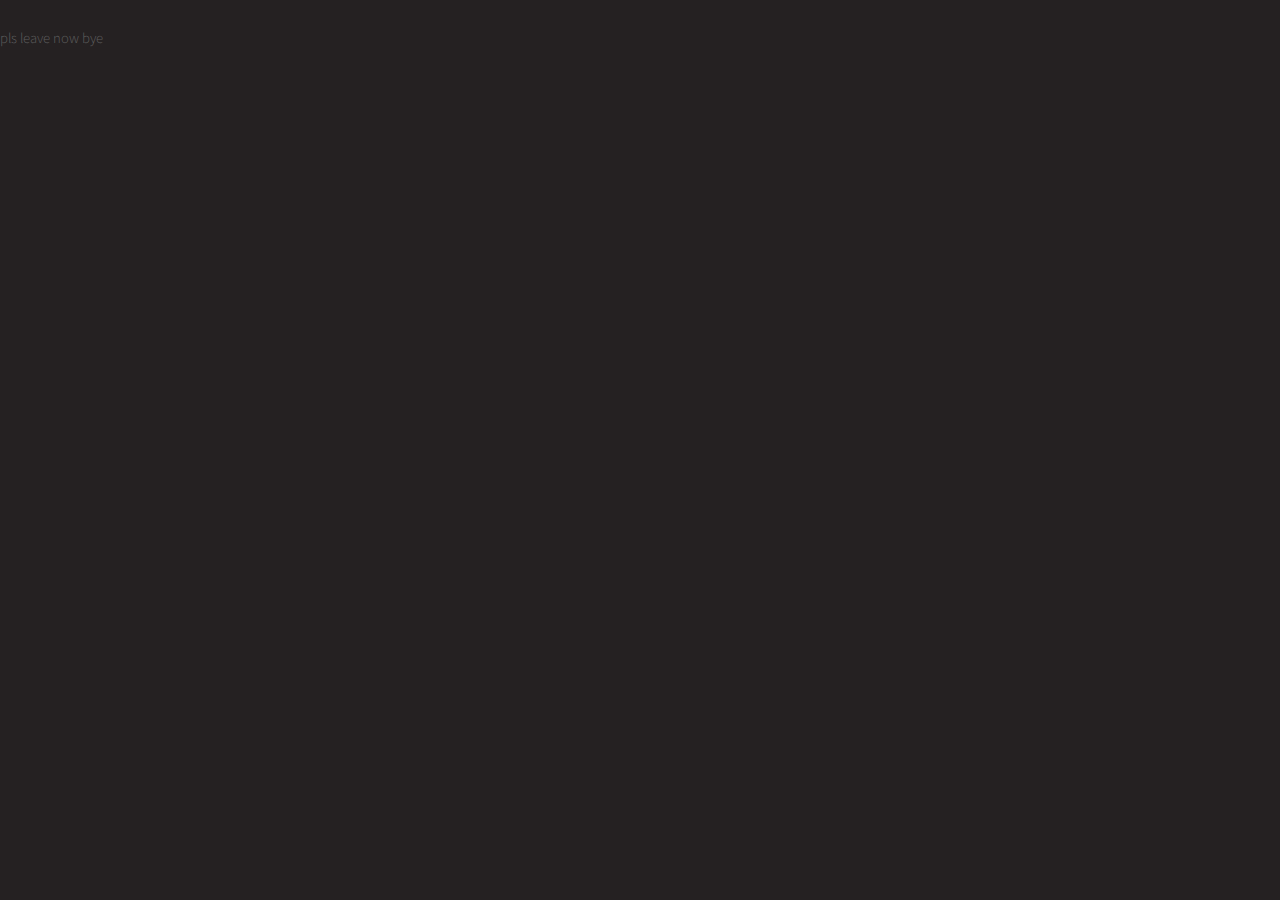
==== commit 4b33ea5d: "eee" ====
--- a/index.html
+++ b/index.html
@@ -5,392 +5,30 @@
 	Free for personal and commercial use under the CCA 3.0 license (html5up.net/license)
 -->
 <html>
-	<head>
-		<title>Devworm</title>
-		<meta charset="utf-8" />
-		<meta name="viewport" content="width=device-width, initial-scale=1, user-scalable=no" />
-		<link rel="stylesheet" href="assets/css/main.css" />
-		<link rel="icon" type="image/x-icon" href="/images/devworm_pfp.ico">
-		<meta property="og:title" content="Devworm - Avid Reader and Freelance Developer"/>
-		<meta property="og:type" content="website"/>
-		<meta property="og:url" content="https://www.devworm.tk"/>
-		<meta property="og:image" content="http://www.simpleimageresizer.com/_uploads/photos/fcfe0fd4/devworm_bg_2_1000x627.jpg" height="627" width="1000"/>
-	</head>
-	<body class="homepage is-preload">
-		<div id="page-wrapper">
 
-			<!-- Header -->
-				<section id="header">
+<head>
+    <title>Devworm</title>
+    <meta charset="utf-8" />
+    <meta name="viewport" content="width=device-width, initial-scale=1, user-scalable=no" />
+    <link rel="stylesheet" href="assets/css/main.css" />
+    <link rel="icon" type="image/x-icon" href="/images/devworm_pfp.ico">
+    <meta property="og:title" content="Devworm" />
+    <meta property="og:type" content="website" />
+    <meta property="og:url" content="https://www.devworm.tk" />
+    <meta property="og:image" content="/images/devworm_bg.jpg" />
+    <meta property="og:description" content="Hi mom. " />
+</head>
 
-					<!-- Logo -->
-						<h1><a href="index.html">Bookworm</a></h1>
+<script src="assets/js/main.js"></script>
 
-					<!-- Nav -->
-						<nav id="nav">
-							<ul>
-								<li class="current"><a href="index.html">Home</a></li>
-								<li>
-									<a href="#">Projects</a>
-									<ul>
-										<li><a href="#">Lorem ipsum dolor</a></li>
-										<li><a href="#">Magna phasellus</a></li>
-										<li><a href="#">Etiam dolore nisl</a></li>
-										<li>
-											<a href="#">Phasellus consequat</a>
-											<ul>
-												<li><a href="#">Save the Birds (StB)</a></li>
-												<li><a href="#">Moderation</a></li>
-												<li><a href="#">Discord Bots</a></li>
-												<li><a href="#">Blog</a></li>
-											</ul>
-										</li>
-										<li><a href="#">Veroeros feugiat</a></li>
-									</ul>
-								</li>
-								<li><a href="left-sidebar.html">Albion: A 2D Adventure</a></li>
-								<li><a href="right-sidebar.html">The War: Fallen Gods</a></li>
-								<li><a href="no-sidebar.html">Devworm: Youtube</a></li>
-							</ul>
-						</nav>
+<h1>
+    Under Renovation!
+</h1>
 
-					<!-- Banner -->
-						<section id="banner">
-							<header>
-								<h2>Howdy. This is Dopetrope.</h2>
-								<p>A responsive template by HTML5 UP</p>
-							</header>
-						</section>
+<p>
+    pls leave now bye
+</p>
 
-					<!-- Intro -->
-						<section id="intro" class="container">
-							<div class="row">
-								<div class="col-4 col-12-medium">
-									<section class="first">
-										<i class="icon solid featured fa-cog"></i>
-										<header>
-											<h2>Ipsum consequat</h2>
-										</header>
-										<p>Nisl amet dolor sit ipsum veroeros sed blandit consequat veroeros et magna tempus.</p>
-									</section>
-								</div>
-								<div class="col-4 col-12-medium">
-									<section class="middle">
-										<i class="icon solid featured alt fa-bolt"></i>
-										<header>
-											<h2>Magna etiam dolor</h2>
-										</header>
-										<p>Nisl amet dolor sit ipsum veroeros sed blandit consequat veroeros et magna tempus.</p>
-									</section>
-								</div>
-								<div class="col-4 col-12-medium">
-									<section class="last">
-										<i class="icon solid featured alt2 fa-star"></i>
-										<header>
-											<h2>Tempus adipiscing</h2>
-										</header>
-										<p>Nisl amet dolor sit ipsum veroeros sed blandit consequat veroeros et magna tempus.</p>
-									</section>
-								</div>
-							</div>
-							<footer>
-								<ul class="actions">
-									<li><a href="#" class="button large">Get Started</a></li>
-									<li><a href="#" class="button alt large">Learn More</a></li>
-								</ul>
-							</footer>
-						</section>
+</body>
 
-				</section>
-
-			<!-- Main -->
-				<section id="main">
-					<div class="container">
-						<div class="row">
-							<div class="col-12">
-
-								<!-- Portfolio -->
-									<section>
-										<header class="major">
-											<h2>My Portfolio</h2>
-										</header>
-										<div class="row">
-											<div class="col-4 col-6-medium col-12-small">
-												<section class="box">
-													<a href="#" class="image featured"><img src="images/pic02.jpg" alt="" /></a>
-													<header>
-														<h3>Ipsum feugiat et dolor</h3>
-													</header>
-													<p>Lorem ipsum dolor sit amet sit veroeros sed amet blandit consequat veroeros lorem blandit adipiscing et feugiat phasellus tempus dolore ipsum lorem dolore.</p>
-													<footer>
-														<ul class="actions">
-															<li><a href="#" class="button alt">Find out more</a></li>
-														</ul>
-													</footer>
-												</section>
-											</div>
-											<div class="col-4 col-6-medium col-12-small">
-												<section class="box">
-													<a href="#" class="image featured"><img src="images/pic03.jpg" alt="" /></a>
-													<header>
-														<h3>Sed etiam lorem nulla</h3>
-													</header>
-													<p>Lorem ipsum dolor sit amet sit veroeros sed amet blandit consequat veroeros lorem blandit adipiscing et feugiat phasellus tempus dolore ipsum lorem dolore.</p>
-													<footer>
-														<ul class="actions">
-															<li><a href="#" class="button alt">Find out more</a></li>
-														</ul>
-													</footer>
-												</section>
-											</div>
-											<div class="col-4 col-6-medium col-12-small">
-												<section class="box">
-													<a href="#" class="image featured"><img src="images/pic04.jpg" alt="" /></a>
-													<header>
-														<h3>Consequat et tempus</h3>
-													</header>
-													<p>Lorem ipsum dolor sit amet sit veroeros sed amet blandit consequat veroeros lorem blandit adipiscing et feugiat phasellus tempus dolore ipsum lorem dolore.</p>
-													<footer>
-														<ul class="actions">
-															<li><a href="#" class="button alt">Find out more</a></li>
-														</ul>
-													</footer>
-												</section>
-											</div>
-											<div class="col-4 col-6-medium col-12-small">
-												<section class="box">
-													<a href="#" class="image featured"><img src="images/pic05.jpg" alt="" /></a>
-													<header>
-														<h3>Blandit sed adipiscing</h3>
-													</header>
-													<p>Lorem ipsum dolor sit amet sit veroeros sed amet blandit consequat veroeros lorem blandit adipiscing et feugiat phasellus tempus dolore ipsum lorem dolore.</p>
-													<footer>
-														<ul class="actions">
-															<li><a href="#" class="button alt">Find out more</a></li>
-														</ul>
-													</footer>
-												</section>
-											</div>
-											<div class="col-4 col-6-medium col-12-small">
-												<section class="box">
-													<a href="#" class="image featured"><img src="images/pic06.jpg" alt="" /></a>
-													<header>
-														<h3>Etiam nisl consequat</h3>
-													</header>
-													<p>Lorem ipsum dolor sit amet sit veroeros sed amet blandit consequat veroeros lorem blandit adipiscing et feugiat phasellus tempus dolore ipsum lorem dolore.</p>
-													<footer>
-														<ul class="actions">
-															<li><a href="#" class="button alt">Find out more</a></li>
-														</ul>
-													</footer>
-												</section>
-											</div>
-											<div class="col-4 col-6-medium col-12-small">
-												<section class="box">
-													<a href="#" class="image featured"><img src="images/pic07.jpg" alt="" /></a>
-													<header>
-														<h3>Dolore nisl feugiat</h3>
-													</header>
-													<p>Lorem ipsum dolor sit amet sit veroeros sed amet blandit consequat veroeros lorem blandit adipiscing et feugiat phasellus tempus dolore ipsum lorem dolore.</p>
-													<footer>
-														<ul class="actions">
-															<li><a href="#" class="button alt">Find out more</a></li>
-														</ul>
-													</footer>
-												</section>
-											</div>
-										</div>
-									</section>
-
-							</div>
-							<div class="col-12">
-
-								<!-- Blog -->
-									<section>
-										<header class="major">
-											<h2>The Blog</h2>
-										</header>
-										<div class="row">
-											<div class="col-6 col-12-small">
-												<section class="box">
-													<a href="#" class="image featured"><img src="images/pic08.jpg" alt="" /></a>
-													<header>
-														<h3>Magna tempus consequat</h3>
-														<p>Posted 45 minutes ago</p>
-													</header>
-													<p>Lorem ipsum dolor sit amet sit veroeros sed et blandit consequat sed veroeros lorem et blandit adipiscing feugiat phasellus tempus hendrerit, tortor vitae mattis tempor, sapien sem feugiat sapien, id suscipit magna felis nec elit. Class aptent taciti sociosqu ad litora torquent per conubia nostra, per inceptos lorem ipsum dolor sit amet.</p>
-													<footer>
-														<ul class="actions">
-															<li><a href="#" class="button icon solid fa-file-alt">Continue Reading</a></li>
-															<li><a href="#" class="button alt icon solid fa-comment">33 comments</a></li>
-														</ul>
-													</footer>
-												</section>
-											</div>
-											<div class="col-6 col-12-small">
-												<section class="box">
-													<a href="#" class="image featured"><img src="images/pic09.jpg" alt="" /></a>
-													<header>
-														<h3>Aptent veroeros aliquam</h3>
-														<p>Posted 45 minutes ago</p>
-													</header>
-													<p>Lorem ipsum dolor sit amet sit veroeros sed et blandit consequat sed veroeros lorem et blandit adipiscing feugiat phasellus tempus hendrerit, tortor vitae mattis tempor, sapien sem feugiat sapien, id suscipit magna felis nec elit. Class aptent taciti sociosqu ad litora torquent per conubia nostra, per inceptos lorem ipsum dolor sit amet.</p>
-													<footer>
-														<ul class="actions">
-															<li><a href="#" class="button icon solid fa-file-alt">Continue Reading</a></li>
-															<li><a href="#" class="button alt icon solid fa-comment">33 comments</a></li>
-														</ul>
-													</footer>
-												</section>
-											</div>
-										</div>
-									</section>
-
-							</div>
-						</div>
-					</div>
-				</section>
-
-			<!-- Footer -->
-				<section id="footer">
-					<div class="container">
-						<div class="row">
-							<div class="col-8 col-12-medium">
-								<section>
-									<header>
-										<h2>Blandit nisl adipiscing</h2>
-									</header>
-									<ul class="dates">
-										<li>
-											<span class="date">Jan <strong>27</strong></span>
-											<h3><a href="#">Lorem dolor sit amet veroeros</a></h3>
-											<p>Ipsum dolor sit amet veroeros consequat blandit ipsum phasellus lorem consequat etiam.</p>
-										</li>
-										<li>
-											<span class="date">Jan <strong>23</strong></span>
-											<h3><a href="#">Ipsum sed blandit nisl consequat</a></h3>
-											<p>Blandit phasellus lorem ipsum dolor tempor sapien tortor hendrerit adipiscing feugiat lorem.</p>
-										</li>
-										<li>
-											<span class="date">Jan <strong>15</strong></span>
-											<h3><a href="#">Magna tempus lorem feugiat</a></h3>
-											<p>Dolore consequat sed phasellus lorem sed etiam nullam dolor etiam sed amet sit consequat.</p>
-										</li>
-										<li>
-											<span class="date">Jan <strong>12</strong></span>
-											<h3><a href="#">Dolore tempus ipsum feugiat nulla</a></h3>
-											<p>Feugiat lorem dolor sed nullam tempus lorem ipsum dolor sit amet nullam consequat.</p>
-										</li>
-										<li>
-											<span class="date">Jan <strong>10</strong></span>
-											<h3><a href="#">Blandit tempus aliquam?</a></h3>
-											<p>Feugiat sed tempus blandit tempus adipiscing nisl lorem ipsum dolor sit amet dolore.</p>
-										</li>
-									</ul>
-								</section>
-							</div>
-							<div class="col-4 col-12-medium">
-								<section>
-									<header>
-										<h2>What's this all about?</h2>
-									</header>
-									<a href="#" class="image featured"><img src="images/pic10.jpg" alt="" /></a>
-									<p>
-										This is <strong>Dopetrope</strong> a free, fully responsive HTML5 site template by
-										<a href="http://twitter.com/ajlkn">AJ</a> for <a href="http://html5up.net/">HTML5 UP</a> It's released for free under
-										the <a href="http://html5up.net/license/">Creative Commons Attribution</a> license so feel free to use it for any personal or commercial project &ndash; just don't forget to credit us!
-									</p>
-									<footer>
-										<ul class="actions">
-											<li><a href="#" class="button">Find out more</a></li>
-										</ul>
-									</footer>
-								</section>
-							</div>
-							<div class="col-4 col-6-medium col-12-small">
-								<section>
-									<header>
-										<h2>Tempus consequat</h2>
-									</header>
-									<ul class="divided">
-										<li><a href="#">Lorem ipsum dolor sit amet sit veroeros</a></li>
-										<li><a href="#">Sed et blandit consequat sed tlorem blandit</a></li>
-										<li><a href="#">Adipiscing feugiat phasellus sed tempus</a></li>
-										<li><a href="#">Hendrerit tortor vitae mattis tempor sapien</a></li>
-										<li><a href="#">Sem feugiat sapien id suscipit magna felis nec</a></li>
-										<li><a href="#">Elit class aptent taciti sociosqu ad litora</a></li>
-									</ul>
-								</section>
-							</div>
-							<div class="col-4 col-6-medium col-12-small">
-								<section>
-									<header>
-										<h2>Ipsum et phasellus</h2>
-									</header>
-									<ul class="divided">
-										<li><a href="#">Lorem ipsum dolor sit amet sit veroeros</a></li>
-										<li><a href="#">Sed et blandit consequat sed tlorem blandit</a></li>
-										<li><a href="#">Adipiscing feugiat phasellus sed tempus</a></li>
-										<li><a href="#">Hendrerit tortor vitae mattis tempor sapien</a></li>
-										<li><a href="#">Sem feugiat sapien id suscipit magna felis nec</a></li>
-										<li><a href="#">Elit class aptent taciti sociosqu ad litora</a></li>
-									</ul>
-								</section>
-							</div>
-							<div class="col-4 col-12-medium">
-								<section>
-									<header>
-										<h2>Vitae tempor lorem</h2>
-									</header>
-									<ul class="social">
-										<li><a class="icon brands fa-facebook-f" href="#"><span class="label">Facebook</span></a></li>
-										<li><a class="icon brands fa-twitter" href="#"><span class="label">Twitter</span></a></li>
-										<li><a class="icon brands fa-dribbble" href="#"><span class="label">Dribbble</span></a></li>
-										<li><a class="icon brands fa-tumblr" href="#"><span class="label">Tumblr</span></a></li>
-										<li><a class="icon brands fa-linkedin-in" href="#"><span class="label">LinkedIn</span></a></li>
-									</ul>
-									<ul class="contact">
-										<li>
-											<h3>Address</h3>
-											<p>
-												Untitled Incorporated<br />
-												1234 Somewhere Road Suite<br />
-												Nashville, TN 00000-0000
-											</p>
-										</li>
-										<li>
-											<h3>Mail</h3>
-											<p><a href="#">someone@untitled.tld</a></p>
-										</li>
-										<li>
-											<h3>Phone</h3>
-											<p>(800) 000-0000</p>
-										</li>
-									</ul>
-								</section>
-							</div>
-							<div class="col-12">
-
-								<!-- Copyright -->
-									<div id="copyright">
-										<ul class="links">
-											<li>&copy; Untitled. All rights reserved.</li><li>Design: <a href="http://html5up.net">HTML5 UP</a></li>
-										</ul>
-									</div>
-
-							</div>
-						</div>
-					</div>
-				</section>
-
-		</div>
-
-		<!-- Scripts -->
-			<script src="assets/js/jquery.min.js"></script>
-			<script src="assets/js/jquery.dropotron.min.js"></script>
-			<script src="assets/js/browser.min.js"></script>
-			<script src="assets/js/breakpoints.min.js"></script>
-			<script src="assets/js/util.js"></script>
-			<script src="assets/js/main.js"></script>
-
-	</body>
-</html>
+</html>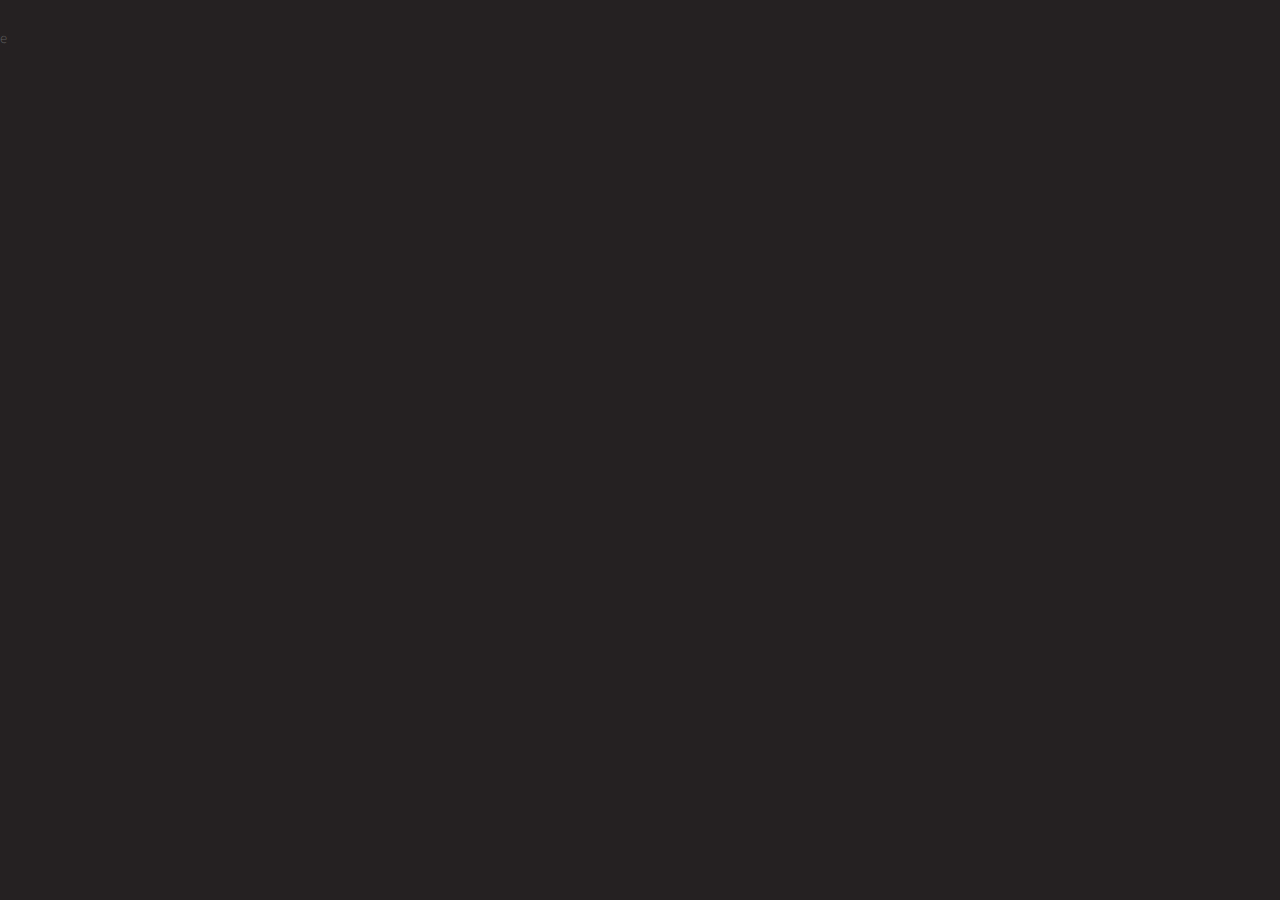
==== commit 9020cda2: "eeeeeeeeeeee" ====
--- a/index.html
+++ b/index.html
@@ -26,7 +26,7 @@
 </h1>
 
 <p>
-    pls leave now bye
+    e
 </p>
 
 </body>
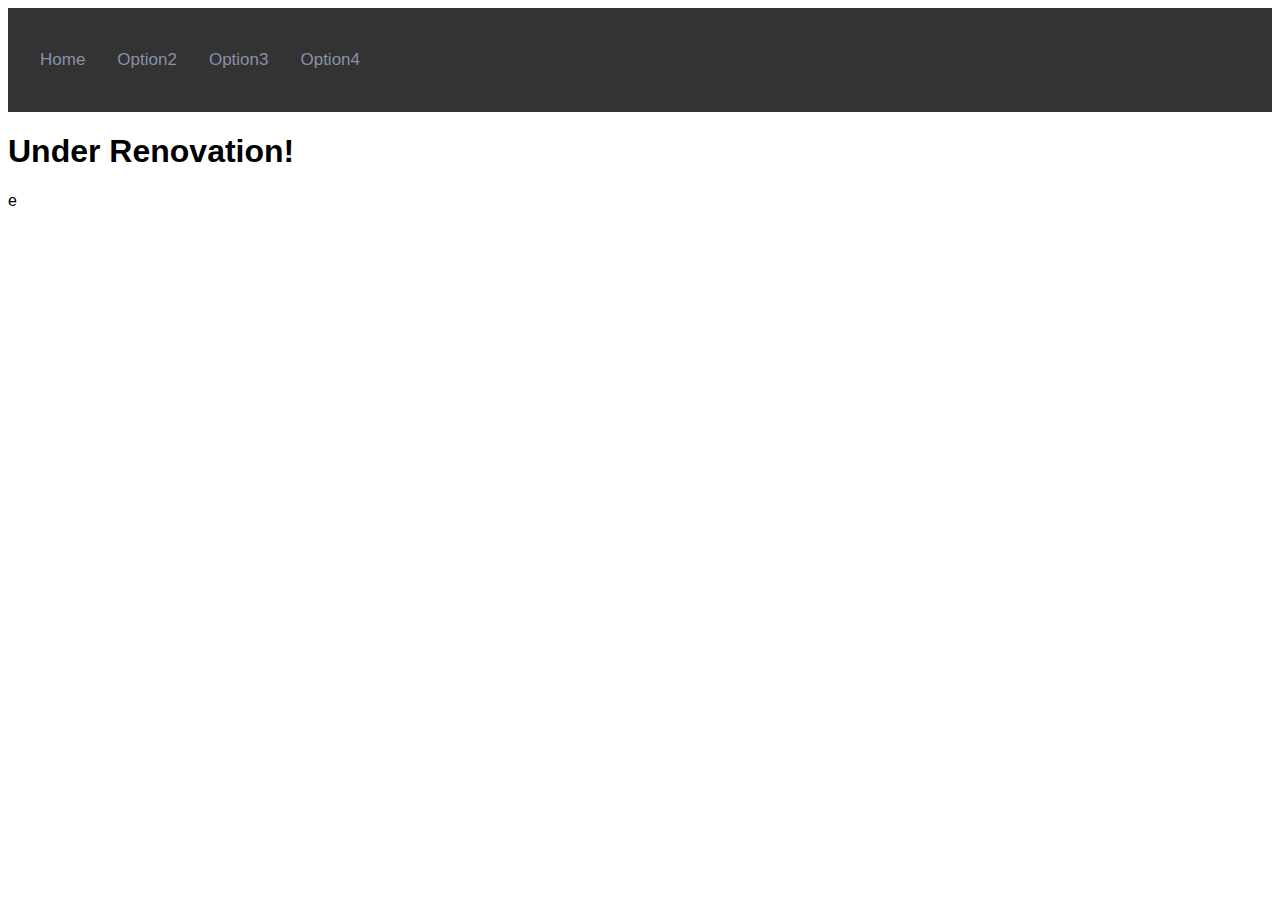
==== commit 0c88ce8f: "e" ====
--- a/index.html
+++ b/index.html
@@ -16,10 +16,17 @@
     <meta property="og:type" content="website" />
     <meta property="og:url" content="https://www.devworm.tk" />
     <meta property="og:image" content="/images/devworm_bg.jpg" />
-    <meta property="og:description" content="Hi mom. " />
+    <meta property="og:description" content="Hi mom." />
 </head>
 
 <script src="assets/js/main.js"></script>
+
+<div class="navbar">
+    <a href="#Option1">Home</a>
+    <a href="page1.html">Option2</a>
+    <a href="#Option3">Option3</a>
+    <a href="#Option4">Option4</a>
+</div>
 
 <h1>
     Under Renovation!
--- a/assets/css/main.css
+++ b/assets/css/main.css
@@ -1,2908 +1,33 @@
-@import url("fontawesome-all.min.css");
-@import url("https://fonts.googleapis.com/css?family=Source+Sans+Pro:300,400,700,900,300italic");
-
-/*
-	Dopetrope by HTML5 UP
-	html5up.net | @ajlkn
-	Free for personal and commercial use under the CCA 3.0 license (html5up.net/license)
-*/
-
-html, body, div, span, applet, object,
-iframe, h1, h2, h3, h4, h5, h6, p, blockquote,
-pre, a, abbr, acronym, address, big, cite,
-code, del, dfn, em, img, ins, kbd, q, s, samp,
-small, strike, strong, sub, sup, tt, var, b,
-u, i, center, dl, dt, dd, ol, ul, li, fieldset,
-form, label, legend, table, caption, tbody,
-tfoot, thead, tr, th, td, article, aside,
-canvas, details, embed, figure, figcaption,
-footer, header, hgroup, menu, nav, output, ruby,
-section, summary, time, mark, audio, video {
-	margin: 0;
-	padding: 0;
-	border: 0;
-	font-size: 100%;
-	font: inherit;
-	vertical-align: baseline;}
-
-article, aside, details, figcaption, figure,
-footer, header, hgroup, menu, nav, section {
-	display: block;}
-
 body {
-	line-height: 1;
+    margin-left: 14;
+    font-family: Arial, Helvetica, sans-serif;
 }
 
-ol, ul {
-	list-style: none;
+.navbar {
+    overflow: hidden;
+    background-color: #333;
+    padding: 28px 16px;
 }
 
-blockquote, q {
-	quotes: none;
+.navbar a {
+    float: left;
+    color: #8891a9;
+    text-align: center;
+    padding: 14px 16px;
+    text-decoration: none;
+    font-size: 17px;
 }
 
-	blockquote:before, blockquote:after, q:before, q:after {
-		content: '';
-		content: none;
-	}
-
-table {
-	border-collapse: collapse;
-	border-spacing: 0;
+.navbar a:hover {
+    background-color: #ddd;
+    color: black;
 }
 
-body {
-	-webkit-text-size-adjust: none;
+.navbar a.active {
+    background-color: #04AA6D;
+    color: rgb(76, 202, 30);
 }
 
-mark {
-	background-color: transparent;
-	color: inherit;
-}
-
-input::-moz-focus-inner {
-	border: 0;
-	padding: 0;
-}
-
-input, select, textarea {
-	-moz-appearance: none;
-	-webkit-appearance: none;
-	-ms-appearance: none;
-	appearance: none;
-}
-
-/* Basic */
-
-	html {
-		box-sizing: border-box;
-	}
-
-	*, *:before, *:after {
-		box-sizing: inherit;
-	}
-
-	body {
-		background: #252122;
-		background-image: url("images/bg02.png");
-	}
-
-		body.is-preload *, body.is-preload *:before, body.is-preload *:after {
-			-moz-animation: none !important;
-			-webkit-animation: none !important;
-			-ms-animation: none !important;
-			animation: none !important;
-			-moz-transition: none !important;
-			-webkit-transition: none !important;
-			-ms-transition: none !important;
-			transition: none !important;
-		}
-
-	body, input, textarea, select {
-		font-family: 'Source Sans Pro';
-		font-weight: 300;
-		color: #5d5d5d;
-		font-size: 14pt;
-		line-height: 1.75em;
-	}
-
-	strong, b {
-		color: #252122;
-		font-weight: 400;
-	}
-
-	i, em {
-		font-style: italic;
-	}
-
-	sub {
-		position: relative;
-		top: 0.5em;
-		font-size: 0.8em;
-	}
-
-	sup {
-		position: relative;
-		top: -0.5em;
-		font-size: 0.8em;
-	}
-
-	blockquote {
-		border-left: solid 0.75em #dddddd;
-		padding: 1em 0 1em 1.5em;
-		font-style: italic;
-	}
-
-	h1, h2, h3, h4, h5, h6 {
-		color: #252122;
-		font-weight: 700;
-	}
-
-	h1 a, h2 a, h3 a, h4 a, h5 a, h6 a {
-		color: inherit;
-		text-decoration: none;
-	}
-
-	h2 {
-		font-size: 1.5em;
-	}
-
-	h3 {
-		font-size: 1.35em;
-	}
-
-	a {
-		color: #d52349;
-		text-decoration: underline;
-	}
-
-		a:hover {
-			text-decoration: none;
-		}
-
-	br.clear {
-		clear: both;
-	}
-
-	hr {
-		border: 0;
-		border-top: solid 1px #dddddd;
-		height: 1px;
-		margin: 2em 0 2em 0;
-	}
-
-	p, ul, ol, dl, table {
-		margin-bottom: 2em;
-	}
-
-/* Container */
-
-	.container {
-		margin: 0 auto;
-		max-width: 100%;
-		width: 70em;
-	}
-
-		@media screen and (max-width: 1680px) {
-
-			.container {
-				width: 70em;
-			}
-
-		}
-
-		@media screen and (max-width: 1280px) {
-
-			.container {
-				width: calc(100% - 60px);
-			}
-
-		}
-
-		@media screen and (max-width: 980px) {
-
-			.container {
-				width: calc(100% - 80px);
-			}
-
-		}
-
-		@media screen and (max-width: 736px) {
-
-			.container {
-				width: calc(100% - 40px);
-			}
-
-		}
-
-/* Row */
-
-	.row {
-		display: flex;
-		flex-wrap: wrap;
-		box-sizing: border-box;
-		align-items: stretch;
-	}
-
-		.row > * {
-			box-sizing: border-box;
-		}
-
-		.row.gtr-uniform > * > :last-child {
-			margin-bottom: 0;
-		}
-
-		.row.aln-left {
-			justify-content: flex-start;
-		}
-
-		.row.aln-center {
-			justify-content: center;
-		}
-
-		.row.aln-right {
-			justify-content: flex-end;
-		}
-
-		.row.aln-top {
-			align-items: flex-start;
-		}
-
-		.row.aln-middle {
-			align-items: center;
-		}
-
-		.row.aln-bottom {
-			align-items: flex-end;
-		}
-
-		.row > .imp {
-			order: -1;
-		}
-
-		.row > .col-1 {
-			width: 8.33333%;
-		}
-
-		.row > .off-1 {
-			margin-left: 8.33333%;
-		}
-
-		.row > .col-2 {
-			width: 16.66667%;
-		}
-
-		.row > .off-2 {
-			margin-left: 16.66667%;
-		}
-
-		.row > .col-3 {
-			width: 25%;
-		}
-
-		.row > .off-3 {
-			margin-left: 25%;
-		}
-
-		.row > .col-4 {
-			width: 33.33333%;
-		}
-
-		.row > .off-4 {
-			margin-left: 33.33333%;
-		}
-
-		.row > .col-5 {
-			width: 41.66667%;
-		}
-
-		.row > .off-5 {
-			margin-left: 41.66667%;
-		}
-
-		.row > .col-6 {
-			width: 50%;
-		}
-
-		.row > .off-6 {
-			margin-left: 50%;
-		}
-
-		.row > .col-7 {
-			width: 58.33333%;
-		}
-
-		.row > .off-7 {
-			margin-left: 58.33333%;
-		}
-
-		.row > .col-8 {
-			width: 66.66667%;
-		}
-
-		.row > .off-8 {
-			margin-left: 66.66667%;
-		}
-
-		.row > .col-9 {
-			width: 75%;
-		}
-
-		.row > .off-9 {
-			margin-left: 75%;
-		}
-
-		.row > .col-10 {
-			width: 83.33333%;
-		}
-
-		.row > .off-10 {
-			margin-left: 83.33333%;
-		}
-
-		.row > .col-11 {
-			width: 91.66667%;
-		}
-
-		.row > .off-11 {
-			margin-left: 91.66667%;
-		}
-
-		.row > .col-12 {
-			width: 100%;
-		}
-
-		.row > .off-12 {
-			margin-left: 100%;
-		}
-
-		.row.gtr-0 {
-			margin-top: 0px;
-			margin-left: 0px;
-		}
-
-			.row.gtr-0 > * {
-				padding: 0px 0 0 0px;
-			}
-
-			.row.gtr-0.gtr-uniform {
-				margin-top: 0px;
-			}
-
-				.row.gtr-0.gtr-uniform > * {
-					padding-top: 0px;
-				}
-
-		.row.gtr-25 {
-			margin-top: -12.5px;
-			margin-left: -12.5px;
-		}
-
-			.row.gtr-25 > * {
-				padding: 12.5px 0 0 12.5px;
-			}
-
-			.row.gtr-25.gtr-uniform {
-				margin-top: -12.5px;
-			}
-
-				.row.gtr-25.gtr-uniform > * {
-					padding-top: 12.5px;
-				}
-
-		.row.gtr-50 {
-			margin-top: -25px;
-			margin-left: -25px;
-		}
-
-			.row.gtr-50 > * {
-				padding: 25px 0 0 25px;
-			}
-
-			.row.gtr-50.gtr-uniform {
-				margin-top: -25px;
-			}
-
-				.row.gtr-50.gtr-uniform > * {
-					padding-top: 25px;
-				}
-
-		.row {
-			margin-top: -50px;
-			margin-left: -50px;
-		}
-
-			.row > * {
-				padding: 50px 0 0 50px;
-			}
-
-			.row.gtr-uniform {
-				margin-top: -50px;
-			}
-
-				.row.gtr-uniform > * {
-					padding-top: 50px;
-				}
-
-		.row.gtr-150 {
-			margin-top: -75px;
-			margin-left: -75px;
-		}
-
-			.row.gtr-150 > * {
-				padding: 75px 0 0 75px;
-			}
-
-			.row.gtr-150.gtr-uniform {
-				margin-top: -75px;
-			}
-
-				.row.gtr-150.gtr-uniform > * {
-					padding-top: 75px;
-				}
-
-		.row.gtr-200 {
-			margin-top: -100px;
-			margin-left: -100px;
-		}
-
-			.row.gtr-200 > * {
-				padding: 100px 0 0 100px;
-			}
-
-			.row.gtr-200.gtr-uniform {
-				margin-top: -100px;
-			}
-
-				.row.gtr-200.gtr-uniform > * {
-					padding-top: 100px;
-				}
-
-		@media screen and (max-width: 1680px) {
-
-			.row {
-				display: flex;
-				flex-wrap: wrap;
-				box-sizing: border-box;
-				align-items: stretch;
-			}
-
-				.row > * {
-					box-sizing: border-box;
-				}
-
-				.row.gtr-uniform > * > :last-child {
-					margin-bottom: 0;
-				}
-
-				.row.aln-left {
-					justify-content: flex-start;
-				}
-
-				.row.aln-center {
-					justify-content: center;
-				}
-
-				.row.aln-right {
-					justify-content: flex-end;
-				}
-
-				.row.aln-top {
-					align-items: flex-start;
-				}
-
-				.row.aln-middle {
-					align-items: center;
-				}
-
-				.row.aln-bottom {
-					align-items: flex-end;
-				}
-
-				.row > .imp-xlarge {
-					order: -1;
-				}
-
-				.row > .col-1-xlarge {
-					width: 8.33333%;
-				}
-
-				.row > .off-1-xlarge {
-					margin-left: 8.33333%;
-				}
-
-				.row > .col-2-xlarge {
-					width: 16.66667%;
-				}
-
-				.row > .off-2-xlarge {
-					margin-left: 16.66667%;
-				}
-
-				.row > .col-3-xlarge {
-					width: 25%;
-				}
-
-				.row > .off-3-xlarge {
-					margin-left: 25%;
-				}
-
-				.row > .col-4-xlarge {
-					width: 33.33333%;
-				}
-
-				.row > .off-4-xlarge {
-					margin-left: 33.33333%;
-				}
-
-				.row > .col-5-xlarge {
-					width: 41.66667%;
-				}
-
-				.row > .off-5-xlarge {
-					margin-left: 41.66667%;
-				}
-
-				.row > .col-6-xlarge {
-					width: 50%;
-				}
-
-				.row > .off-6-xlarge {
-					margin-left: 50%;
-				}
-
-				.row > .col-7-xlarge {
-					width: 58.33333%;
-				}
-
-				.row > .off-7-xlarge {
-					margin-left: 58.33333%;
-				}
-
-				.row > .col-8-xlarge {
-					width: 66.66667%;
-				}
-
-				.row > .off-8-xlarge {
-					margin-left: 66.66667%;
-				}
-
-				.row > .col-9-xlarge {
-					width: 75%;
-				}
-
-				.row > .off-9-xlarge {
-					margin-left: 75%;
-				}
-
-				.row > .col-10-xlarge {
-					width: 83.33333%;
-				}
-
-				.row > .off-10-xlarge {
-					margin-left: 83.33333%;
-				}
-
-				.row > .col-11-xlarge {
-					width: 91.66667%;
-				}
-
-				.row > .off-11-xlarge {
-					margin-left: 91.66667%;
-				}
-
-				.row > .col-12-xlarge {
-					width: 100%;
-				}
-
-				.row > .off-12-xlarge {
-					margin-left: 100%;
-				}
-
-				.row.gtr-0 {
-					margin-top: 0px;
-					margin-left: 0px;
-				}
-
-					.row.gtr-0 > * {
-						padding: 0px 0 0 0px;
-					}
-
-					.row.gtr-0.gtr-uniform {
-						margin-top: 0px;
-					}
-
-						.row.gtr-0.gtr-uniform > * {
-							padding-top: 0px;
-						}
-
-				.row.gtr-25 {
-					margin-top: -12.5px;
-					margin-left: -12.5px;
-				}
-
-					.row.gtr-25 > * {
-						padding: 12.5px 0 0 12.5px;
-					}
-
-					.row.gtr-25.gtr-uniform {
-						margin-top: -12.5px;
-					}
-
-						.row.gtr-25.gtr-uniform > * {
-							padding-top: 12.5px;
-						}
-
-				.row.gtr-50 {
-					margin-top: -25px;
-					margin-left: -25px;
-				}
-
-					.row.gtr-50 > * {
-						padding: 25px 0 0 25px;
-					}
-
-					.row.gtr-50.gtr-uniform {
-						margin-top: -25px;
-					}
-
-						.row.gtr-50.gtr-uniform > * {
-							padding-top: 25px;
-						}
-
-				.row {
-					margin-top: -50px;
-					margin-left: -50px;
-				}
-
-					.row > * {
-						padding: 50px 0 0 50px;
-					}
-
-					.row.gtr-uniform {
-						margin-top: -50px;
-					}
-
-						.row.gtr-uniform > * {
-							padding-top: 50px;
-						}
-
-				.row.gtr-150 {
-					margin-top: -75px;
-					margin-left: -75px;
-				}
-
-					.row.gtr-150 > * {
-						padding: 75px 0 0 75px;
-					}
-
-					.row.gtr-150.gtr-uniform {
-						margin-top: -75px;
-					}
-
-						.row.gtr-150.gtr-uniform > * {
-							padding-top: 75px;
-						}
-
-				.row.gtr-200 {
-					margin-top: -100px;
-					margin-left: -100px;
-				}
-
-					.row.gtr-200 > * {
-						padding: 100px 0 0 100px;
-					}
-
-					.row.gtr-200.gtr-uniform {
-						margin-top: -100px;
-					}
-
-						.row.gtr-200.gtr-uniform > * {
-							padding-top: 100px;
-						}
-
-		}
-
-		@media screen and (max-width: 1280px) {
-
-			.row {
-				display: flex;
-				flex-wrap: wrap;
-				box-sizing: border-box;
-				align-items: stretch;
-			}
-
-				.row > * {
-					box-sizing: border-box;
-				}
-
-				.row.gtr-uniform > * > :last-child {
-					margin-bottom: 0;
-				}
-
-				.row.aln-left {
-					justify-content: flex-start;
-				}
-
-				.row.aln-center {
-					justify-content: center;
-				}
-
-				.row.aln-right {
-					justify-content: flex-end;
-				}
-
-				.row.aln-top {
-					align-items: flex-start;
-				}
-
-				.row.aln-middle {
-					align-items: center;
-				}
-
-				.row.aln-bottom {
-					align-items: flex-end;
-				}
-
-				.row > .imp-large {
-					order: -1;
-				}
-
-				.row > .col-1-large {
-					width: 8.33333%;
-				}
-
-				.row > .off-1-large {
-					margin-left: 8.33333%;
-				}
-
-				.row > .col-2-large {
-					width: 16.66667%;
-				}
-
-				.row > .off-2-large {
-					margin-left: 16.66667%;
-				}
-
-				.row > .col-3-large {
-					width: 25%;
-				}
-
-				.row > .off-3-large {
-					margin-left: 25%;
-				}
-
-				.row > .col-4-large {
-					width: 33.33333%;
-				}
-
-				.row > .off-4-large {
-					margin-left: 33.33333%;
-				}
-
-				.row > .col-5-large {
-					width: 41.66667%;
-				}
-
-				.row > .off-5-large {
-					margin-left: 41.66667%;
-				}
-
-				.row > .col-6-large {
-					width: 50%;
-				}
-
-				.row > .off-6-large {
-					margin-left: 50%;
-				}
-
-				.row > .col-7-large {
-					width: 58.33333%;
-				}
-
-				.row > .off-7-large {
-					margin-left: 58.33333%;
-				}
-
-				.row > .col-8-large {
-					width: 66.66667%;
-				}
-
-				.row > .off-8-large {
-					margin-left: 66.66667%;
-				}
-
-				.row > .col-9-large {
-					width: 75%;
-				}
-
-				.row > .off-9-large {
-					margin-left: 75%;
-				}
-
-				.row > .col-10-large {
-					width: 83.33333%;
-				}
-
-				.row > .off-10-large {
-					margin-left: 83.33333%;
-				}
-
-				.row > .col-11-large {
-					width: 91.66667%;
-				}
-
-				.row > .off-11-large {
-					margin-left: 91.66667%;
-				}
-
-				.row > .col-12-large {
-					width: 100%;
-				}
-
-				.row > .off-12-large {
-					margin-left: 100%;
-				}
-
-				.row.gtr-0 {
-					margin-top: 0px;
-					margin-left: 0px;
-				}
-
-					.row.gtr-0 > * {
-						padding: 0px 0 0 0px;
-					}
-
-					.row.gtr-0.gtr-uniform {
-						margin-top: 0px;
-					}
-
-						.row.gtr-0.gtr-uniform > * {
-							padding-top: 0px;
-						}
-
-				.row.gtr-25 {
-					margin-top: -7.5px;
-					margin-left: -7.5px;
-				}
-
-					.row.gtr-25 > * {
-						padding: 7.5px 0 0 7.5px;
-					}
-
-					.row.gtr-25.gtr-uniform {
-						margin-top: -7.5px;
-					}
-
-						.row.gtr-25.gtr-uniform > * {
-							padding-top: 7.5px;
-						}
-
-				.row.gtr-50 {
-					margin-top: -15px;
-					margin-left: -15px;
-				}
-
-					.row.gtr-50 > * {
-						padding: 15px 0 0 15px;
-					}
-
-					.row.gtr-50.gtr-uniform {
-						margin-top: -15px;
-					}
-
-						.row.gtr-50.gtr-uniform > * {
-							padding-top: 15px;
-						}
-
-				.row {
-					margin-top: -30px;
-					margin-left: -30px;
-				}
-
-					.row > * {
-						padding: 30px 0 0 30px;
-					}
-
-					.row.gtr-uniform {
-						margin-top: -30px;
-					}
-
-						.row.gtr-uniform > * {
-							padding-top: 30px;
-						}
-
-				.row.gtr-150 {
-					margin-top: -45px;
-					margin-left: -45px;
-				}
-
-					.row.gtr-150 > * {
-						padding: 45px 0 0 45px;
-					}
-
-					.row.gtr-150.gtr-uniform {
-						margin-top: -45px;
-					}
-
-						.row.gtr-150.gtr-uniform > * {
-							padding-top: 45px;
-						}
-
-				.row.gtr-200 {
-					margin-top: -60px;
-					margin-left: -60px;
-				}
-
-					.row.gtr-200 > * {
-						padding: 60px 0 0 60px;
-					}
-
-					.row.gtr-200.gtr-uniform {
-						margin-top: -60px;
-					}
-
-						.row.gtr-200.gtr-uniform > * {
-							padding-top: 60px;
-						}
-
-		}
-
-		@media screen and (max-width: 980px) {
-
-			.row {
-				display: flex;
-				flex-wrap: wrap;
-				box-sizing: border-box;
-				align-items: stretch;
-			}
-
-				.row > * {
-					box-sizing: border-box;
-				}
-
-				.row.gtr-uniform > * > :last-child {
-					margin-bottom: 0;
-				}
-
-				.row.aln-left {
-					justify-content: flex-start;
-				}
-
-				.row.aln-center {
-					justify-content: center;
-				}
-
-				.row.aln-right {
-					justify-content: flex-end;
-				}
-
-				.row.aln-top {
-					align-items: flex-start;
-				}
-
-				.row.aln-middle {
-					align-items: center;
-				}
-
-				.row.aln-bottom {
-					align-items: flex-end;
-				}
-
-				.row > .imp-medium {
-					order: -1;
-				}
-
-				.row > .col-1-medium {
-					width: 8.33333%;
-				}
-
-				.row > .off-1-medium {
-					margin-left: 8.33333%;
-				}
-
-				.row > .col-2-medium {
-					width: 16.66667%;
-				}
-
-				.row > .off-2-medium {
-					margin-left: 16.66667%;
-				}
-
-				.row > .col-3-medium {
-					width: 25%;
-				}
-
-				.row > .off-3-medium {
-					margin-left: 25%;
-				}
-
-				.row > .col-4-medium {
-					width: 33.33333%;
-				}
-
-				.row > .off-4-medium {
-					margin-left: 33.33333%;
-				}
-
-				.row > .col-5-medium {
-					width: 41.66667%;
-				}
-
-				.row > .off-5-medium {
-					margin-left: 41.66667%;
-				}
-
-				.row > .col-6-medium {
-					width: 50%;
-				}
-
-				.row > .off-6-medium {
-					margin-left: 50%;
-				}
-
-				.row > .col-7-medium {
-					width: 58.33333%;
-				}
-
-				.row > .off-7-medium {
-					margin-left: 58.33333%;
-				}
-
-				.row > .col-8-medium {
-					width: 66.66667%;
-				}
-
-				.row > .off-8-medium {
-					margin-left: 66.66667%;
-				}
-
-				.row > .col-9-medium {
-					width: 75%;
-				}
-
-				.row > .off-9-medium {
-					margin-left: 75%;
-				}
-
-				.row > .col-10-medium {
-					width: 83.33333%;
-				}
-
-				.row > .off-10-medium {
-					margin-left: 83.33333%;
-				}
-
-				.row > .col-11-medium {
-					width: 91.66667%;
-				}
-
-				.row > .off-11-medium {
-					margin-left: 91.66667%;
-				}
-
-				.row > .col-12-medium {
-					width: 100%;
-				}
-
-				.row > .off-12-medium {
-					margin-left: 100%;
-				}
-
-				.row.gtr-0 {
-					margin-top: 0px;
-					margin-left: 0px;
-				}
-
-					.row.gtr-0 > * {
-						padding: 0px 0 0 0px;
-					}
-
-					.row.gtr-0.gtr-uniform {
-						margin-top: 0px;
-					}
-
-						.row.gtr-0.gtr-uniform > * {
-							padding-top: 0px;
-						}
-
-				.row.gtr-25 {
-					margin-top: -10px;
-					margin-left: -10px;
-				}
-
-					.row.gtr-25 > * {
-						padding: 10px 0 0 10px;
-					}
-
-					.row.gtr-25.gtr-uniform {
-						margin-top: -10px;
-					}
-
-						.row.gtr-25.gtr-uniform > * {
-							padding-top: 10px;
-						}
-
-				.row.gtr-50 {
-					margin-top: -20px;
-					margin-left: -20px;
-				}
-
-					.row.gtr-50 > * {
-						padding: 20px 0 0 20px;
-					}
-
-					.row.gtr-50.gtr-uniform {
-						margin-top: -20px;
-					}
-
-						.row.gtr-50.gtr-uniform > * {
-							padding-top: 20px;
-						}
-
-				.row {
-					margin-top: -40px;
-					margin-left: -40px;
-				}
-
-					.row > * {
-						padding: 40px 0 0 40px;
-					}
-
-					.row.gtr-uniform {
-						margin-top: -40px;
-					}
-
-						.row.gtr-uniform > * {
-							padding-top: 40px;
-						}
-
-				.row.gtr-150 {
-					margin-top: -60px;
-					margin-left: -60px;
-				}
-
-					.row.gtr-150 > * {
-						padding: 60px 0 0 60px;
-					}
-
-					.row.gtr-150.gtr-uniform {
-						margin-top: -60px;
-					}
-
-						.row.gtr-150.gtr-uniform > * {
-							padding-top: 60px;
-						}
-
-				.row.gtr-200 {
-					margin-top: -80px;
-					margin-left: -80px;
-				}
-
-					.row.gtr-200 > * {
-						padding: 80px 0 0 80px;
-					}
-
-					.row.gtr-200.gtr-uniform {
-						margin-top: -80px;
-					}
-
-						.row.gtr-200.gtr-uniform > * {
-							padding-top: 80px;
-						}
-
-		}
-
-		@media screen and (max-width: 736px) {
-
-			.row {
-				display: flex;
-				flex-wrap: wrap;
-				box-sizing: border-box;
-				align-items: stretch;
-			}
-
-				.row > * {
-					box-sizing: border-box;
-				}
-
-				.row.gtr-uniform > * > :last-child {
-					margin-bottom: 0;
-				}
-
-				.row.aln-left {
-					justify-content: flex-start;
-				}
-
-				.row.aln-center {
-					justify-content: center;
-				}
-
-				.row.aln-right {
-					justify-content: flex-end;
-				}
-
-				.row.aln-top {
-					align-items: flex-start;
-				}
-
-				.row.aln-middle {
-					align-items: center;
-				}
-
-				.row.aln-bottom {
-					align-items: flex-end;
-				}
-
-				.row > .imp-small {
-					order: -1;
-				}
-
-				.row > .col-1-small {
-					width: 8.33333%;
-				}
-
-				.row > .off-1-small {
-					margin-left: 8.33333%;
-				}
-
-				.row > .col-2-small {
-					width: 16.66667%;
-				}
-
-				.row > .off-2-small {
-					margin-left: 16.66667%;
-				}
-
-				.row > .col-3-small {
-					width: 25%;
-				}
-
-				.row > .off-3-small {
-					margin-left: 25%;
-				}
-
-				.row > .col-4-small {
-					width: 33.33333%;
-				}
-
-				.row > .off-4-small {
-					margin-left: 33.33333%;
-				}
-
-				.row > .col-5-small {
-					width: 41.66667%;
-				}
-
-				.row > .off-5-small {
-					margin-left: 41.66667%;
-				}
-
-				.row > .col-6-small {
-					width: 50%;
-				}
-
-				.row > .off-6-small {
-					margin-left: 50%;
-				}
-
-				.row > .col-7-small {
-					width: 58.33333%;
-				}
-
-				.row > .off-7-small {
-					margin-left: 58.33333%;
-				}
-
-				.row > .col-8-small {
-					width: 66.66667%;
-				}
-
-				.row > .off-8-small {
-					margin-left: 66.66667%;
-				}
-
-				.row > .col-9-small {
-					width: 75%;
-				}
-
-				.row > .off-9-small {
-					margin-left: 75%;
-				}
-
-				.row > .col-10-small {
-					width: 83.33333%;
-				}
-
-				.row > .off-10-small {
-					margin-left: 83.33333%;
-				}
-
-				.row > .col-11-small {
-					width: 91.66667%;
-				}
-
-				.row > .off-11-small {
-					margin-left: 91.66667%;
-				}
-
-				.row > .col-12-small {
-					width: 100%;
-				}
-
-				.row > .off-12-small {
-					margin-left: 100%;
-				}
-
-				.row.gtr-0 {
-					margin-top: 0px;
-					margin-left: 0px;
-				}
-
-					.row.gtr-0 > * {
-						padding: 0px 0 0 0px;
-					}
-
-					.row.gtr-0.gtr-uniform {
-						margin-top: 0px;
-					}
-
-						.row.gtr-0.gtr-uniform > * {
-							padding-top: 0px;
-						}
-
-				.row.gtr-25 {
-					margin-top: -5px;
-					margin-left: -5px;
-				}
-
-					.row.gtr-25 > * {
-						padding: 5px 0 0 5px;
-					}
-
-					.row.gtr-25.gtr-uniform {
-						margin-top: -5px;
-					}
-
-						.row.gtr-25.gtr-uniform > * {
-							padding-top: 5px;
-						}
-
-				.row.gtr-50 {
-					margin-top: -10px;
-					margin-left: -10px;
-				}
-
-					.row.gtr-50 > * {
-						padding: 10px 0 0 10px;
-					}
-
-					.row.gtr-50.gtr-uniform {
-						margin-top: -10px;
-					}
-
-						.row.gtr-50.gtr-uniform > * {
-							padding-top: 10px;
-						}
-
-				.row {
-					margin-top: -20px;
-					margin-left: -20px;
-				}
-
-					.row > * {
-						padding: 20px 0 0 20px;
-					}
-
-					.row.gtr-uniform {
-						margin-top: -20px;
-					}
-
-						.row.gtr-uniform > * {
-							padding-top: 20px;
-						}
-
-				.row.gtr-150 {
-					margin-top: -30px;
-					margin-left: -30px;
-				}
-
-					.row.gtr-150 > * {
-						padding: 30px 0 0 30px;
-					}
-
-					.row.gtr-150.gtr-uniform {
-						margin-top: -30px;
-					}
-
-						.row.gtr-150.gtr-uniform > * {
-							padding-top: 30px;
-						}
-
-				.row.gtr-200 {
-					margin-top: -40px;
-					margin-left: -40px;
-				}
-
-					.row.gtr-200 > * {
-						padding: 40px 0 0 40px;
-					}
-
-					.row.gtr-200.gtr-uniform {
-						margin-top: -40px;
-					}
-
-						.row.gtr-200.gtr-uniform > * {
-							padding-top: 40px;
-						}
-
-		}
-
-/* Form */
-
-	form label {
-		display: block;
-		color: #252122;
-		font-weight: 400;
-		margin: 0 0 0.5em 0;
-	}
-
-	form input[type=text],
-	form input[type=email],
-	form input[type=password],
-	form select,
-	form textarea {
-		-webkit-appearance: none;
-		display: block;
-		border: 0;
-		padding: 0.75em 1em;
-		font-size: 1em;
-		border-radius: 5px;
-		border: solid 1px #dddddd;
-		background: #fff;
-		width: 100%;
-	}
-
-		form input[type=text]:focus,
-		form input[type=email]:focus,
-		form input[type=password]:focus,
-		form select:focus,
-		form textarea:focus {
-			box-shadow: inset 0px 0px 1px 1px #43bff0;
-		}
-
-	form textarea {
-		height: 15em;
-	}
-
-	form ::-webkit-input-placeholder {
-		color: #555 !important;
-	}
-
-	form :-moz-placeholder {
-		color: #555 !important;
-	}
-
-	form ::-moz-placeholder {
-		color: #555 !important;
-	}
-
-	form :-ms-input-placeholder {
-		color: #555 !important;
-	}
-
-	form ::-moz-focus-inner {
-		border: 0;
-	}
-
-/* Tables */
-
-	table {
-		width: 100%;
-	}
-
-		table tr {
-			border-top: solid 1px #dddddd;
-		}
-
-			table tr:first-child {
-				border-top: 0;
-			}
-
-		table td {
-			padding: 0.5em 1em 0.5em 1em;
-		}
-
-		table th {
-			text-align: left;
-			padding: 0.5em 1em 0.5em 1em;
-			font-weight: 700;
-			margin: 0 0 1em 0;
-		}
-
-		table thead {
-			border-bottom: solid 2px #dddddd;
-		}
-
-/* Section/Article */
-
-	section, article {
-		margin-bottom: 2.5em;
-	}
-
-		section > :last-child, section:last-child, article > :last-child, article:last-child {
-			margin-bottom: 0;
-		}
-
-	header {
-		margin: 0 0 1.5em 0;
-	}
-
-		header > p {
-			display: block;
-			font-style: italic;
-			margin: 0.5em 0 0 0;
-			padding-bottom: 0.5em;
-		}
-
-		header.major {
-			position: relative;
-			text-align: center;
-			border-top: solid 1px #ccc;
-			top: 1em;
-			margin: 0 0 3em 0;
-		}
-
-			header.major h2 {
-				background: #fff;
-				position: relative;
-				top: -0.65em;
-				display: inline;
-				margin: 0;
-				padding: 0 1em 0 1em;
-			}
-
-	footer {
-		margin: 2.25em 0 0 0;
-	}
-
-/* Box */
-
-	.box {
-		background: #ffffff;
-		border-bottom: solid 1px #ccc;
-		padding: 2.75em 1.75em 2.75em 1.75em;
-	}
-
-		.box .image.featured {
-			position: relative;
-			width: auto;
-			left: 1.75em;
-			top: 1.75em;
-			margin: -4.5em 0 4.25em -3.5em;
-		}
-
-		.box.post header {
-			padding-top: 1em;
-			margin: 0 0 2em 0;
-		}
-
-		.box.post h2 {
-			font-size: 2.5em;
-			letter-spacing: -0.015em;
-		}
-
-		.box.post header > p {
-			margin-top: 1.25em;
-			font-size: 1.25em;
-		}
-
-		.box footer ul.actions {
-			margin-bottom: 0;
-		}
-
-/* Button */
-
-	input[type="button"],
-	input[type="submit"],
-	input[type="reset"],
-	button,
-	.button {
-		-webkit-appearance: none;
-		display: inline-block;
-		text-decoration: none;
-		cursor: pointer;
-		border: 0;
-		border-radius: 5px;
-		background: #d52349;
-		color: #fff !important;
-		font-weight: 700;
-		outline: 0;
-		font-size: 1.1em;
-		padding: 0.65em 1.5em 0.65em 1.5em;
-		text-align: center;
-		-moz-transition: background-color .25s ease-in-out;
-		-webkit-transition: background-color .25s ease-in-out;
-		-ms-transition: background-color .25s ease-in-out;
-		transition: background-color .25s ease-in-out;
-	}
-
-		input[type="button"]:hover,
-		input[type="submit"]:hover,
-		input[type="reset"]:hover,
-		button:hover,
-		.button:hover {
-			background: #e53359;
-		}
-
-		input[type="button"]:active,
-		input[type="submit"]:active,
-		input[type="reset"]:active,
-		button:active,
-		.button:active {
-			background: #c51349;
-		}
-
-		input[type="button"].alt,
-		input[type="submit"].alt,
-		input[type="reset"].alt,
-		button.alt,
-		.button.alt {
-			background: #252122;
-		}
-
-			input[type="button"].alt:hover,
-			input[type="submit"].alt:hover,
-			input[type="reset"].alt:hover,
-			button.alt:hover,
-			.button.alt:hover {
-				background: #353132;
-			}
-
-			input[type="button"].alt:active,
-			input[type="submit"].alt:active,
-			input[type="reset"].alt:active,
-			button.alt:active,
-			.button.alt:active {
-				background: #151112;
-			}
-
-		input[type="button"].icon:before,
-		input[type="submit"].icon:before,
-		input[type="reset"].icon:before,
-		button.icon:before,
-		.button.icon:before {
-			opacity: 0.35;
-			position: relative;
-			top: 0.05em;
-			margin-right: 0.75em;
-		}
-
-		input[type="button"].large,
-		input[type="submit"].large,
-		input[type="reset"].large,
-		button.large,
-		.button.large {
-			font-size: 1.5em;
-			padding: 0.75em 1.5em 0.75em 1.5em;
-		}
-
-/* Image */
-
-	.image {
-		display: inline-block;
-		outline: 0;
-	}
-
-		.image img {
-			display: block;
-			width: 100%;
-		}
-
-		.image.centered {
-			display: block;
-			margin: 0 0 2em 0;
-		}
-
-			.image.centered img {
-				margin: 0 auto;
-				width: auto;
-			}
-
-		.image.featured {
-			display: block;
-			width: 100%;
-			margin: 0 0 2em 0;
-		}
-
-		.image.left {
-			float: left;
-			margin: 0 2em 2em 0;
-		}
-
-/* List */
-
-	ul {
-		list-style: disc;
-		padding-left: 1em;
-	}
-
-		ul li {
-			padding-left: 0.5em;
-		}
-
-	ol {
-		list-style: decimal;
-		padding-left: 1.25em;
-	}
-
-		ol li {
-			padding-left: 0.25em;
-		}
-
-/* Actions */
-
-	ul.actions {
-		list-style: none;
-		padding-left: 0;
-	}
-
-		ul.actions li {
-			display: inline-block;
-			margin-left: 1em;
-			padding-left: 0;
-		}
-
-			ul.actions li:first-child {
-				margin-left: 0;
-			}
-
-/* Links */
-
-	ul.links {
-		list-style: none;
-		padding-left: 0;
-	}
-
-		ul.links li {
-			display: inline-block;
-			border-left: solid 1px rgba(255, 255, 255, 0.05);
-			padding: 0 0 0 1em;
-			margin: 0 0 0 1em;
-		}
-
-			ul.links li:first-child {
-				border-left: 0;
-				padding-left: 0;
-				margin-left: 0;
-			}
-
-/* Contact */
-
-	ul.contact {
-		list-style: none;
-		padding-left: 0;
-	}
-
-		ul.contact li {
-			position: relative;
-			border-top: solid 1px #ddd;
-			padding: 1.3em 0 1.3em 7em;
-		}
-
-			ul.contact li h3 {
-				position: absolute;
-				left: 0;
-				top: 1.3em;
-				font-size: 1.1em;
-			}
-
-			ul.contact li p {
-				margin: 0;
-			}
-
-			ul.contact li:first-child {
-				padding-top: 0;
-				border-top: 0;
-			}
-
-				ul.contact li:first-child h3 {
-					top: 0;
-				}
-
-/* Dates */
-
-	ul.dates {
-		list-style: none;
-		padding-left: 0;
-	}
-
-		ul.dates li {
-			position: relative;
-			border-top: solid 1px #ddd;
-			padding: 1.3em 0 1.3em 6.75em;
-		}
-
-		ul.dates .date {
-			display: block;
-			position: absolute;
-			left: 0;
-			top: 1.3em;
-			background-color: #d52349;
-			height: 3.5em;
-			text-align: center;
-			color: #fff;
-			line-height: 1em;
-			border-top-left-radius: 5px;
-			border-bottom-left-radius: 5px;
-			padding: 0.5em 0.75em 0 1em;
-		}
-
-			ul.dates .date:after {
-				content: '';
-				position: absolute;
-				bottom: 0;
-				right: -1.2em;
-				border-left: solid 1.25em #d52349;
-				border-top: solid 1.8em transparent;
-				border-bottom: solid 1.8em transparent;
-			}
-
-			ul.dates .date strong {
-				display: block;
-				font-size: 1.75em;
-				padding-top: 0.15em;
-			}
-
-		ul.dates h3 {
-			font-size: 1.1em;
-		}
-
-		ul.dates p {
-			margin: 0;
-		}
-
-		ul.dates li:first-child {
-			border-top: 0;
-			padding-top: 0;
-		}
-
-			ul.dates li:first-child .date {
-				top: 0;
-			}
-
-/* Divided */
-
-	ul.divided {
-		list-style: none;
-		padding-left: 0;
-	}
-
-		ul.divided li {
-			border-top: solid 1px #ddd;
-			padding: 1em 0 1em 0;
-		}
-
-			ul.divided li:first-child {
-				border-top: 0;
-				padding-top: 0;
-			}
-
-/* Social */
-
-	ul.social {
-		list-style: none;
-		padding-left: 0;
-		overflow: hidden;
-		cursor: default;
-		margin: 0 0 3.25em 0;
-	}
-
-		ul.social li {
-			display: inline-block;
-			padding-left: 0;
-			margin-left: 0.75em;
-		}
-
-			ul.social li:first-child {
-				margin-left: 0;
-			}
-
-			ul.social li a {
-				display: inline-block;
-				width: 3em;
-				height: 3em;
-				text-align: center;
-				border-radius: 5px;
-				background: #888;
-				-moz-transition: background-color .25s ease-in-out;
-				-webkit-transition: background-color .25s ease-in-out;
-				-ms-transition: background-color .25s ease-in-out;
-				transition: background-color .25s ease-in-out;
-			}
-
-				ul.social li a:before {
-					color: #fff;
-					font-size: 2em;
-					line-height: 1.5em;
-				}
-
-				ul.social li a.fa-facebook {
-					background: #3c5a98;
-				}
-
-					ul.social li a.fa-facebook:hover {
-						background: #4c6aa8;
-					}
-
-				ul.social li a.fa-twitter {
-					background: #2daae4;
-				}
-
-					ul.social li a.fa-twitter:hover {
-						background: #3dbaf4;
-					}
-
-				ul.social li a.fa-dribbble {
-					background: #c4376b;
-				}
-
-					ul.social li a.fa-dribbble:hover {
-						background: #d4477b;
-					}
-
-				ul.social li a.fa-linkedin {
-					background: #006599;
-				}
-
-					ul.social li a.fa-linkedin:hover {
-						background: #1075a9;
-					}
-
-				ul.social li a.fa-tumblr {
-					background: #2b4661;
-				}
-
-					ul.social li a.fa-tumblr:hover {
-						background: #3b5671;
-					}
-
-				ul.social li a.fa-google-plus {
-					background: #da2713;
-				}
-
-					ul.social li a.fa-google-plus:hover {
-						background: #ea3723;
-					}
-
-/* Icons */
-
-	.icon {
-		text-decoration: none;
-		position: relative;
-		text-decoration: none;
-	}
-
-		.icon:before {
-			-moz-osx-font-smoothing: grayscale;
-			-webkit-font-smoothing: antialiased;
-			display: inline-block;
-			font-style: normal;
-			font-variant: normal;
-			text-rendering: auto;
-			line-height: 1;
-			text-transform: none !important;
-			font-family: 'Font Awesome 5 Free';
-			font-weight: 400;
-		}
-
-		.icon.solid:before {
-			font-weight: 900;
-		}
-
-		.icon.brands:before {
-			font-family: 'Font Awesome 5 Brands';
-		}
-
-		.icon:before {
-			line-height: inherit;
-		}
-
-		.icon > .label {
-			display: none;
-		}
-
-		.icon.featured {
-			position: relative;
-			display: inline-block;
-			background-color: #d52349;
-			width: 9em;
-			padding: 1.75em 0 0.75em 0;
-			border-top-left-radius: 5px;
-			border-top-right-radius: 5px;
-			margin: 0 0 4.5em 0;
-			cursor: default;
-		}
-
-			.icon.featured:before {
-				font-size: 4.5em;
-				line-height: 1em;
-				color: #fff;
-			}
-
-			.icon.featured:after {
-				content: '';
-				position: absolute;
-				bottom: -1.95em;
-				left: 0;
-				border-top: solid 2em #d52349;
-				border-left: solid 4.5em transparent;
-				border-right: solid 4.5em transparent;
-			}
-
-			.icon.featured.alt {
-				background-color: #252122;
-			}
-
-				.icon.featured.alt:after {
-					border-top-color: #252122;
-				}
-
-			.icon.featured.alt2 {
-				background-color: #827a7c;
-			}
-
-				.icon.featured.alt2:after {
-					border-top-color: #827a7c;
-				}
-
-/* Page Wrapper */
-
-	#page-wrapper > section {
-		margin-bottom: 0;
-	}
-
-/* Header */
-
-	#header {
-		position: relative;
-		background: #ffffff;
-		border-bottom: solid 1px #ccc;
-		padding: 5em 0 4em 0;
-		text-align: center;
-	}
-
-		#header h1 {
-			color: #252122;
-			font-weight: 900;
-			font-size: 2.5em;
-			letter-spacing: -0.035em;
-			line-height: 1;
-		}
-
-/* Nav */
-
-	#nav {
-		margin: 2.5em 0 0 0;
-	}
-
-		#nav > ul {
-			margin: 0;
-		}
-
-			#nav > ul > li {
-				display: inline-block;
-				font-style: italic;
-				margin: 0 0.35em 0 0.35em;
-			}
-
-				#nav > ul > li > ul {
-					display: none;
-				}
-
-				#nav > ul > li > a {
-					border-radius: 5px;
-					color: #5d5d5d;
-					text-decoration: none;
-					padding: 0.6em 1.2em 0.6em 1.2em;
-					-moz-transition: background-color .25s ease-in-out;
-					-webkit-transition: background-color .25s ease-in-out;
-					-ms-transition: background-color .25s ease-in-out;
-					transition: background-color .25s ease-in-out;
-					outline: 0;
-				}
-
-				#nav > ul > li:hover > a, #nav > ul > li.active > a {
-					background: #f3f3f3;
-				}
-
-				#nav > ul > li.current > a {
-					background: #d52349;
-					color: #fff !important;
-					font-weight: 700;
-				}
-
-	.dropotron {
-		border-radius: 5px;
-		background-color: #252122;
-		background-color: rgba(34, 30, 31, 0.98);
-		padding: 1.25em 1.5em 1.25em 1.5em;
-		font-style: italic;
-		min-width: 13em;
-		box-shadow: 0px 8px 15px 0px rgba(0, 0, 0, 0.5);
-		text-align: left;
-		margin-top: -1.25em;
-		margin-left: -1px;
-		list-style: none;
-	}
-
-		.dropotron a, .dropotron span {
-			color: #aaa;
-			text-decoration: none;
-			-moz-transition: color .25s ease-in-out;
-			-webkit-transition: color .25s ease-in-out;
-			-ms-transition: color .25s ease-in-out;
-			transition: color .25s ease-in-out;
-		}
-
-		.dropotron li {
-			padding: 0.25em 0 0.25em 0;
-		}
-
-			.dropotron li:hover > a, .dropotron li:hover > span {
-				color: #fff;
-			}
-
-		.dropotron.level-0 {
-			margin-top: 2em;
-		}
-
-			.dropotron.level-0:before {
-				content: '';
-				display: block;
-				position: absolute;
-				left: 50%;
-				margin-left: -10px;
-				top: -9px;
-				border-left: solid 10px transparent;
-				border-right: solid 10px transparent;
-				border-bottom: solid 10px #252122;
-				border-bottom-color: rgba(34, 30, 31, 0.98);
-			}
-
-/* Banner */
-
-	#banner {
-		background: #CCE8F4 url("../../images/pic01.jpg");
-		background-position: center center;
-		background-size: auto 100%;
-		background-repeat: no-repeat;
-		text-align: center;
-		position: relative;
-		padding: 8em 0;
-		margin: 4em 0 0 0;
-	}
-
-		#banner header {
-			background-color: rgba(34, 30, 31, 0.98);
-			display: inline-block;
-			padding: 2.5em 5em;
-			border-radius: 5px;
-		}
-
-			#banner header h2 {
-				color: #fff;
-				font-weight: 700;
-				font-size: 2.5em;
-				margin: 0 0 0.65em 0;
-			}
-
-			#banner header p {
-				color: #d52349;
-				padding: 0;
-				font-style: normal;
-				margin: 0;
-				font-size: 1.5em;
-			}
-
-/* Intro */
-
-	#intro {
-		text-align: center;
-		overflow: hidden;
-	}
-
-		#intro section {
-			margin: 3em 0;
-			padding: 2.5em 0;
-		}
-
-		#intro h2 {
-			font-size: 1.75em;
-		}
-
-		#intro p {
-			margin: 0;
-		}
-
-		#intro .middle {
-			position: relative;
-			z-index: 1;
-		}
-
-			#intro .middle:before {
-				content: '';
-				width: 32px;
-				height: 100%;
-				position: absolute;
-				left: -24px;
-				top: 0;
-				display: block;
-				z-index: -1;
-				box-shadow: 32px 0 0 0 #fff, 0 -32px 0 0 #fff, 0 32px 0 0 #fff, 32px 32px 0 0 #fff, 32px -32px 0 0 #fff, 0 0 32px 0 rgba(0, 0, 0, 0.15);
-			}
-
-			#intro .middle:after {
-				content: '';
-				width: 32px;
-				height: 100%;
-				position: absolute;
-				right: -24px;
-				top: 0;
-				display: block;
-				z-index: -1;
-				box-shadow: -32px 0 0 0 #fff, 0 -32px 0 0 #fff, 0 32px 0 0 #fff, -32px 32px 0 0 #fff, -32px -32px 0 0 #fff, 0 0 32px 0 rgba(0, 0, 0, 0.15);
-			}
-
-		#intro .button {
-			min-width: 12em;
-		}
-
-		#intro footer {
-			margin: 0;
-		}
-
-/* Main */
-
-	#main {
-		position: relative;
-		background: #f7f7f7 url("images/bg02.png");
-		padding: 4em 0 4em 0;
-	}
-
-		#main:before {
-			content: '';
-			position: absolute;
-			top: 0;
-			left: 0;
-			width: 100%;
-			background: url("images/bg01.png");
-			background-size: 100% 100%;
-			z-index: 0;
-			opacity: 0.1;
-		}
-
-		#main .major h2 {
-			background: #f7f7f7 url("images/bg02.png");
-		}
-
-/* Footer */
-
-	#footer {
-		position: relative;
-		color: #858484;
-		padding: 4em 0;
-	}
-
-		#footer:before {
-			content: '';
-			position: absolute;
-			top: 0;
-			left: 0;
-			width: 100%;
-			background: url("images/bg01.png");
-			background-size: 100% 100%;
-			z-index: 0;
-			opacity: 0.5;
-		}
-
-		#footer a {
-			color: #c5c4c4;
-		}
-
-		#footer h2, #footer h3, #footer h4, #footer h5, #footer h6, #footer strong, #footer b {
-			color: #fff;
-		}
-
-			#footer h2 a, #footer h3 a, #footer h4 a, #footer h5 a, #footer h6 a, #footer strong a, #footer b a {
-				color: inherit;
-			}
-
-		#footer ul.contact li,
-		#footer ul.dates li,
-		#footer ul.divided li {
-			border-top-color: #353434;
-			border-top-color: rgba(255, 255, 255, 0.05);
-		}
-
-		#footer header {
-			margin: 0 0 3em 0;
-		}
-
-			#footer header h2 {
-				font-size: 1.75em;
-			}
-
-/* Copyright */
-
-	#copyright {
-		text-align: center;
-		margin: 3em 0 2em 0;
-	}
-
-		#copyright ul.links {
-			display: inline-block;
-			background: #2C2929;
-			background: rgba(255, 255, 255, 0.05);
-			border-radius: 5px;
-			margin: 0;
-			padding: 0.85em 2.25em 0.85em 2.25em;
-		}
-
-/* XLarge */
-
-	@media screen and (max-width: 1680px) {
-
-		/* Basic */
-
-			body, input, textarea, select {
-				font-size: 12pt;
-			}
-
-	}
-
-/* Large */
-
-	@media screen and (max-width: 1280px) {
-
-		/* Basic */
-
-			body, input, textarea, select {
-				font-size: 11pt;
-			}
-
-		/* Section/Article */
-
-			header.major {
-				margin: 0.75em 0 2.5em 0;
-			}
-
-				header.major h2 {
-					padding: 0 1em 0 1em;
-				}
-
-		/* Social */
-
-			ul.social li {
-				margin: 0 0 0.25em 0.75em;
-			}
-
-		/* Header */
-
-			#header {
-				padding: 4em 0 3em 0;
-			}
-
-		/* Banner */
-
-			#banner {
-				padding: 6em 0;
-				margin: 3em 0 0 0;
-			}
-
-		/* Intro */
-
-			#intro {
-				padding: 0;
-			}
-
-				#intro section {
-					padding: 1em 2em;
-				}
-
-				#intro .middle:before {
-					left: -12px;
-				}
-
-				#intro .middle:after {
-					right: -12px;
-				}
-
-		/* Main */
-
-			#main {
-				padding: 30px 0;
-			}
-
-		/* Footer */
-
-			#footer {
-				padding: 3em 0;
-			}
-
-				#footer:before {
-					height: 2.5em;
-				}
-
-				#footer header {
-					margin: 0 0 1.5em 0;
-				}
-
-					#footer header h2 {
-						font-size: 1.25em;
-					}
-
-		/* Copyright */
-
-			#copyright {
-				margin: 0;
-			}
-
-	}
-
-/* Medium */
-
-	#navPanel, #titleBar {
-		display: none;
-	}
-
-	@media screen and (max-width: 980px) {
-
-		/* Basic */
-
-			html, body {
-				overflow-x: hidden;
-			}
-
-		/* Box */
-
-			.box footer ul.actions li {
-				margin: 1em 0 0 0;
-				display: block;
-			}
-
-				.box footer ul.actions li .button {
-					width: 100%;
-				}
-
-				.box footer ul.actions li:first-child {
-					margin-top: 0;
-				}
-
-		/* Header */
-
-			#header {
-				padding: 3.5em 0 3em 0;
-			}
-
-		/* Nav */
-
-			#nav {
-				display: none;
-			}
-
-		/* Intro */
-
-			#intro {
-				padding: 3em 0 0 0;
-			}
-
-				#intro section {
-					position: relative;
-					border-top: solid 1px #dfdfdf;
-					margin: 0;
-					padding: 40px 0 0 0;
-				}
-
-					#intro section.first {
-						border-top: 0;
-						padding-top: 0;
-					}
-
-					#intro section p {
-						margin: 0;
-					}
-
-				#intro .middle:before, #intro .middle:after {
-					display: none;
-				}
-
-				#intro footer {
-					padding: 3em 0 0 0;
-				}
-
-					#intro footer ul.actions {
-						margin-bottom: 0;
-					}
-
-		/* Main */
-
-			#main {
-				padding: 40px 0;
-			}
-
-		/* Copyright */
-
-			#copyright ul.links {
-				display: block;
-			}
-
-		/* Nav */
-
-			#page-wrapper {
-				-moz-backface-visibility: hidden;
-				-webkit-backface-visibility: hidden;
-				-ms-backface-visibility: hidden;
-				backface-visibility: hidden;
-				-moz-transition: -moz-transform 0.5s ease;
-				-webkit-transition: -webkit-transform 0.5s ease;
-				-ms-transition: -ms-transform 0.5s ease;
-				transition: transform 0.5s ease;
-				padding-bottom: 1px;
-			}
-
-			#titleBar {
-				-moz-backface-visibility: hidden;
-				-webkit-backface-visibility: hidden;
-				-ms-backface-visibility: hidden;
-				backface-visibility: hidden;
-				-moz-transition: -moz-transform 0.5s ease;
-				-webkit-transition: -webkit-transform 0.5s ease;
-				-ms-transition: -ms-transform 0.5s ease;
-				transition: transform 0.5s ease;
-				display: block;
-				height: 44px;
-				left: 0;
-				position: fixed;
-				top: 0;
-				width: 100%;
-				z-index: 10001;
-				background: none;
-			}
-
-				#titleBar .toggle {
-					text-decoration: none;
-					width: 80px;
-					height: 60px;
-				}
-
-					#titleBar .toggle:before {
-						-moz-osx-font-smoothing: grayscale;
-						-webkit-font-smoothing: antialiased;
-						display: inline-block;
-						font-style: normal;
-						font-variant: normal;
-						text-rendering: auto;
-						line-height: 1;
-						text-transform: none !important;
-						font-family: 'Font Awesome 5 Free';
-						font-weight: 900;
-					}
-
-					#titleBar .toggle:before {
-						content: '\f0c9';
-						display: block;
-						position: absolute;
-						left: 10px;
-						top: 10px;
-						width: 50px;
-						height: 40px;
-						line-height: 40px;
-						font-size: 18px;
-						color: #fff;
-						text-align: center;
-						background: rgba(150, 150, 150, 0.75);
-						border-radius: 5px;
-					}
-
-					#titleBar .toggle:active:before {
-						background-color: #969696;
-					}
-
-			#navPanel {
-				-moz-backface-visibility: hidden;
-				-webkit-backface-visibility: hidden;
-				-ms-backface-visibility: hidden;
-				backface-visibility: hidden;
-				-moz-transform: translateX(-275px);
-				-webkit-transform: translateX(-275px);
-				-ms-transform: translateX(-275px);
-				transform: translateX(-275px);
-				-moz-transition: -moz-transform 0.5s ease;
-				-webkit-transition: -webkit-transform 0.5s ease;
-				-ms-transition: -ms-transform 0.5s ease;
-				transition: transform 0.5s ease;
-				display: block;
-				height: 100%;
-				left: 0;
-				overflow-y: auto;
-				position: fixed;
-				top: 0;
-				width: 275px;
-				z-index: 10002;
-				color: #858484;
-				background-image: url("images/bg02.png");
-				box-shadow: inset -3px 0px 5px 0px rgba(0, 0, 0, 0.35);
-			}
-
-				#navPanel .link {
-					display: block;
-					color: #888;
-					text-decoration: none;
-					height: 44px;
-					line-height: 44px;
-					border-top: solid 1px rgba(255, 255, 255, 0.05);
-					padding: 0 1em 0 1em;
-					font-style: italic;
-				}
-
-					#navPanel .link:first-child {
-						border-top: 0;
-					}
-
-				#navPanel .indent-1 {
-					display: inline-block;
-					width: 1em;
-				}
-
-				#navPanel .indent-2 {
-					display: inline-block;
-					width: 2em;
-				}
-
-				#navPanel .indent-3 {
-					display: inline-block;
-					width: 3em;
-				}
-
-				#navPanel .indent-4 {
-					display: inline-block;
-					width: 4em;
-				}
-
-				#navPanel .indent-5 {
-					display: inline-block;
-					width: 5em;
-				}
-
-				#navPanel .depth-0 {
-					color: #fff;
-				}
-
-			body.navPanel-visible #page-wrapper {
-				-moz-transform: translateX(275px);
-				-webkit-transform: translateX(275px);
-				-ms-transform: translateX(275px);
-				transform: translateX(275px);
-			}
-
-			body.navPanel-visible #titleBar {
-				-moz-transform: translateX(275px);
-				-webkit-transform: translateX(275px);
-				-ms-transform: translateX(275px);
-				transform: translateX(275px);
-			}
-
-			body.navPanel-visible #navPanel {
-				-moz-transform: translateX(0);
-				-webkit-transform: translateX(0);
-				-ms-transform: translateX(0);
-				transform: translateX(0);
-			}
-
-	}
-
-/* Small */
-
-	@media screen and (max-width: 736px) {
-
-		/* Basic */
-
-			body, input, textarea, select {
-				font-size: 11pt;
-			}
-
-			h2, h3, h4, h5, h6 {
-				font-size: 1.25em;
-			}
-
-		/* Button */
-
-			input[type="button"].large,
-			input[type="submit"].large,
-			input[type="reset"].large,
-			button.large,
-			.button.large {
-				font-size: 1.1em;
-				padding: 0.65em 1.5em 0.65em 1.5em;
-			}
-
-		/* Actions */
-
-			ul.actions li {
-				margin: 1em 0 0 0;
-				display: block;
-			}
-
-				ul.actions li .button {
-					width: 100%;
-				}
-
-				ul.actions li:first-child {
-					margin-top: 0;
-				}
-
-		/* Section/Article */
-
-			section, article {
-				margin-bottom: 20px;
-			}
-
-			header {
-				margin: 0 0 1em 0;
-			}
-
-			footer {
-				margin: 2em 0 0 0;
-			}
-
-		/* Box */
-
-			.box {
-				padding: 25px 15px 20px 15px;
-			}
-
-				.box .image.featured {
-					left: 15px;
-					top: 15px;
-					margin: -40px 0 40px -30px;
-				}
-
-				.box.post header {
-					padding-top: 0;
-					margin: 0 0 1em 0;
-				}
-
-				.box.post h2 {
-					font-size: 1.5em;
-					line-height: 1.5em;
-				}
-
-				.box.post header > p {
-					margin-top: 0;
-					font-size: 1em;
-				}
-
-		/* Divided */
-
-			ul.divided li {
-				padding: 0.5em 0 0.5em 0;
-			}
-
-		/* Contact */
-
-			ul.contact li {
-				padding: 0.8em 0 0.8em 7em;
-			}
-
-				ul.contact li h3 {
-					top: 0.8em;
-				}
-
-		/* Dates */
-
-			ul.dates li {
-				padding-left: 6em;
-			}
-
-			ul.dates h3 {
-				margin: 0 0 0.5em 0;
-			}
-
-		/* Links */
-
-			ul.links li {
-				display: block;
-				padding: 0.25em 0 0 0;
-				margin: 0.25em 0 0 0;
-				border-left: 0;
-			}
-
-				ul.links li:first-child {
-					padding-top: 0;
-					margin-top: 0;
-				}
-
-		/* Social */
-
-			ul.social li {
-				margin: 0 0.5em 0.75em 0;
-			}
-
-		/* Icons */
-
-			.icon.featured {
-				width: 8em;
-				margin: 0 0 3em 0;
-			}
-
-				.icon.featured:after {
-					border-left: solid 4em transparent;
-					border-right: solid 4em transparent;
-				}
-
-		/* Header */
-
-			#header {
-				text-align: center;
-				padding: 2em 0;
-			}
-
-				#header h1 {
-					color: #252122;
-					font-weight: 900;
-					font-size: 1.75em;
-					letter-spacing: -0.035em;
-				}
-
-		/* Intro */
-
-			#intro {
-				padding: 2em 0 0 0;
-			}
-
-				#intro section {
-					padding: 40px 0 0 0;
-					margin: 20px 0 0 0;
-				}
-
-				#intro h2 {
-					font-size: 1.25em;
-				}
-
-		/* Banner */
-
-			#banner {
-				padding: 6em 0;
-				margin: 2em 0 0 0;
-			}
-
-				#banner header {
-					padding: 1.5em 1em 1.5em 1em;
-					display: block;
-					border-radius: 0;
-				}
-
-					#banner header h2 {
-						font-size: 1.5em;
-						line-height: 1.5em;
-						margin: 0 0 0.25em 0;
-					}
-
-					#banner header p {
-						font-size: 1.2em;
-					}
-
-		/* Main */
-
-			#main {
-				padding: 20px 0;
-			}
-
-		/* Footer */
-
-			#footer {
-				padding: 40px 0 20px 0;
-			}
-
-	}+p {
+    margin-left: 14;
+}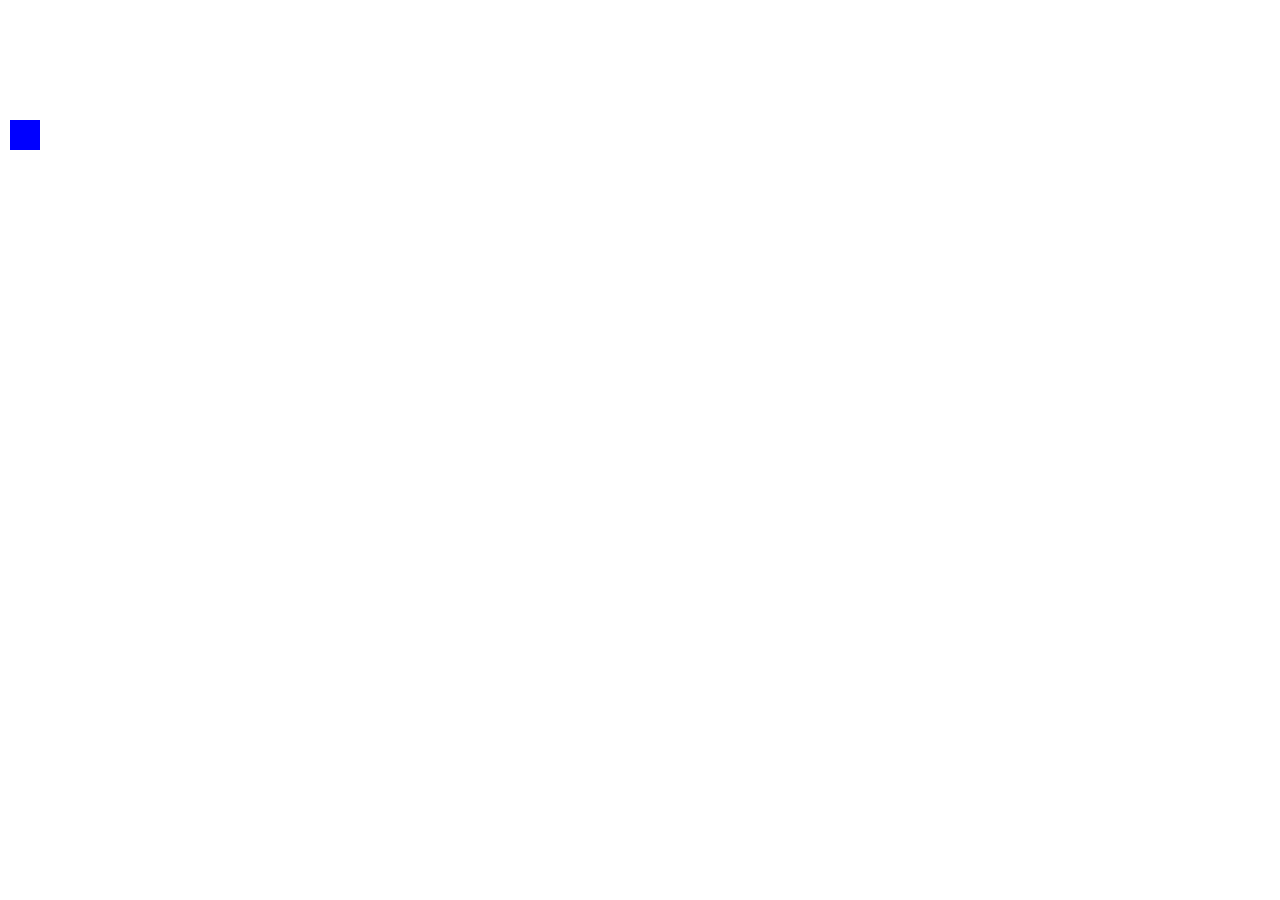
==== commit 69a14c99: "it works yay" ====
--- a/index.html
+++ b/index.html
@@ -17,24 +17,27 @@
     <meta property="og:url" content="https://www.devworm.tk" />
     <meta property="og:image" content="/images/devworm_bg.jpg" />
     <meta property="og:description" content="Hi mom." />
+
+    <!-- will run when page loads because defer -->
+    <script defer src="./assets/js/main.js"></script>
 </head>
 
-<script src="assets/js/main.js"></script>
+<body>
+	<script src="./assets/js/loadEruda.js"></script>
+    <!-- <div class="navbar">
+        <a href="#">Home</a>
+        <a href="#">Option2</a>
+        <a href="#">Option3</a>
+        <a href="#">Option4</a>
+    </div>
 
-<div class="navbar">
-    <a href="#Option1">Home</a>
-    <a href="page1.html">Option2</a>
-    <a href="#Option3">Option3</a>
-    <a href="#Option4">Option4</a>
-</div>
+    <h1>
+        Under Renovation!
+    </h1>
 
-<h1>
-    Under Renovation!
-</h1>
-
-<p>
-    e
-</p>
+    <p>
+        e
+    </p> -->
 
 </body>
 
--- a/assets/css/main.css
+++ b/assets/css/main.css
@@ -6,7 +6,7 @@
 .navbar {
     overflow: hidden;
     background-color: #333;
-    padding: 28px 16px;
+    padding: 28px 12px;
 }
 
 .navbar a {
@@ -30,4 +30,10 @@
 
 p {
     margin-left: 14;
+}
+
+canvas {
+	position: fixed;
+	top: 0;
+	left: 0;
 }